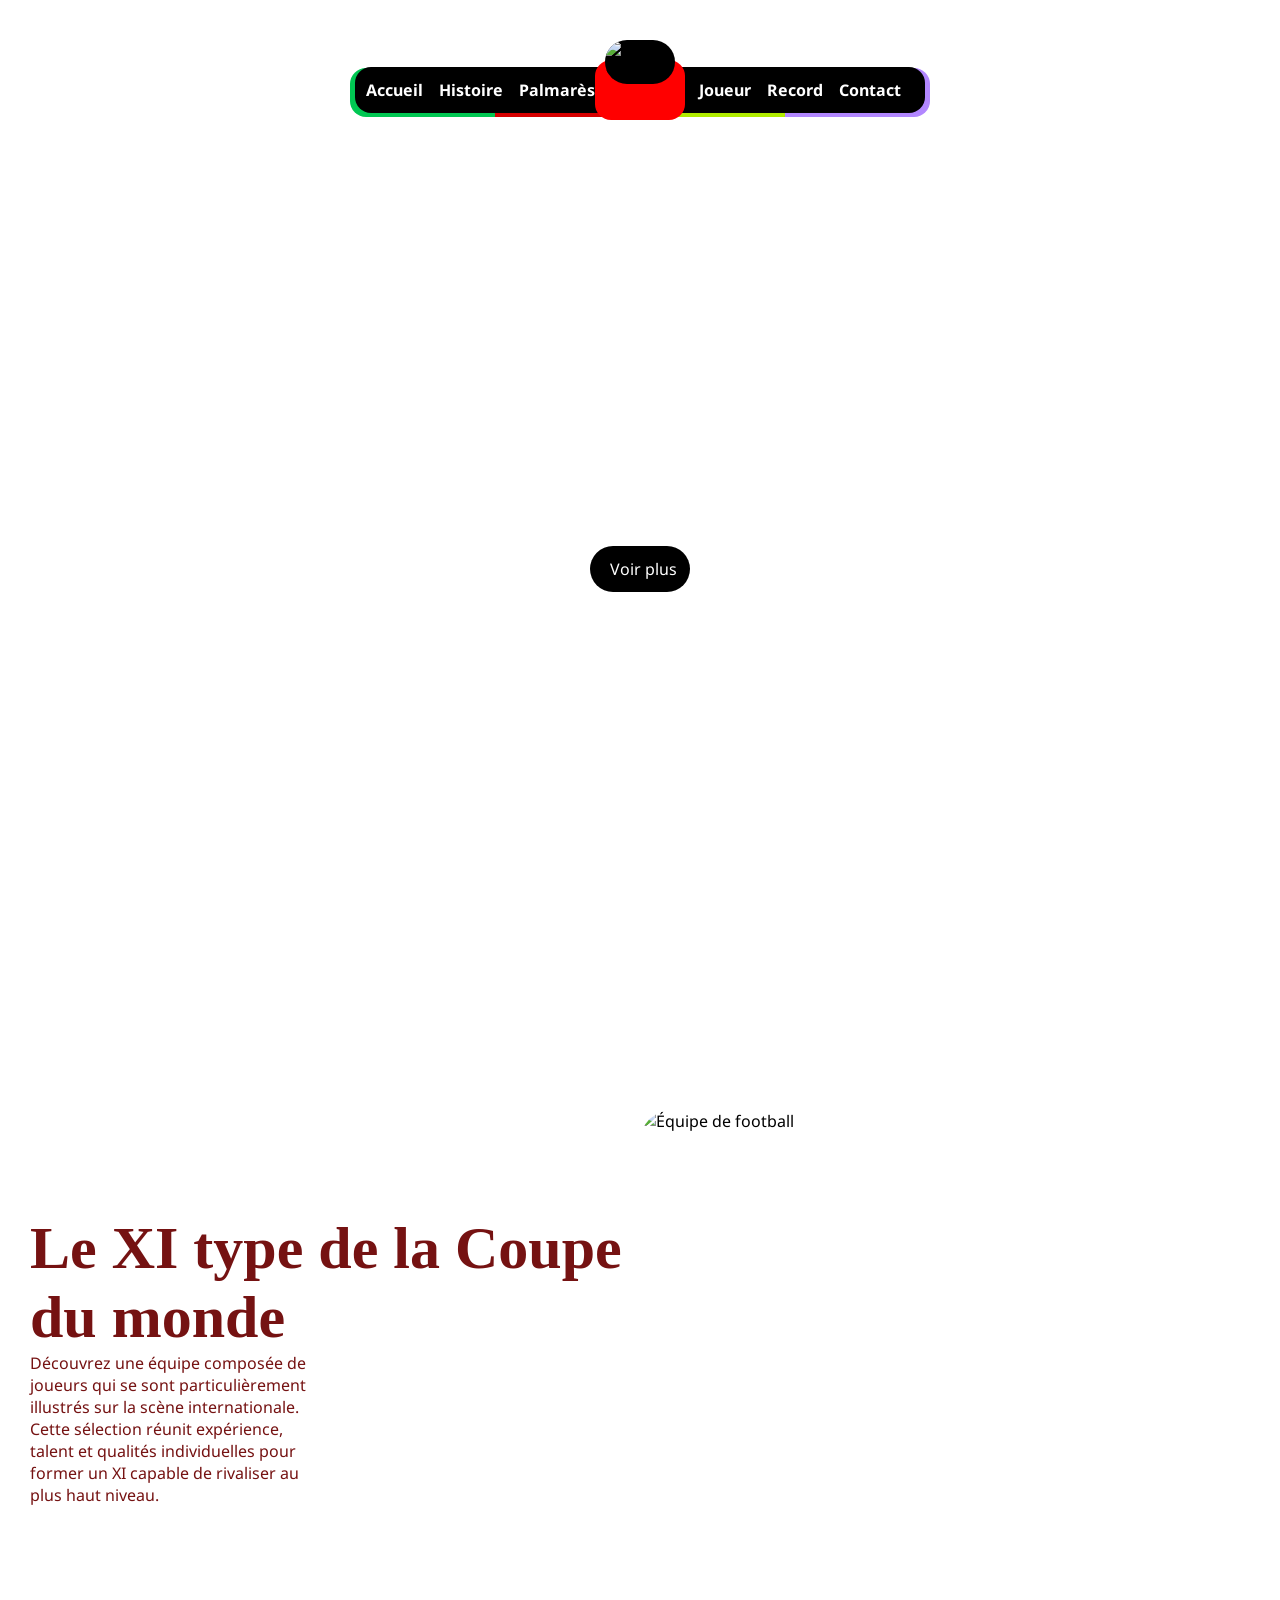
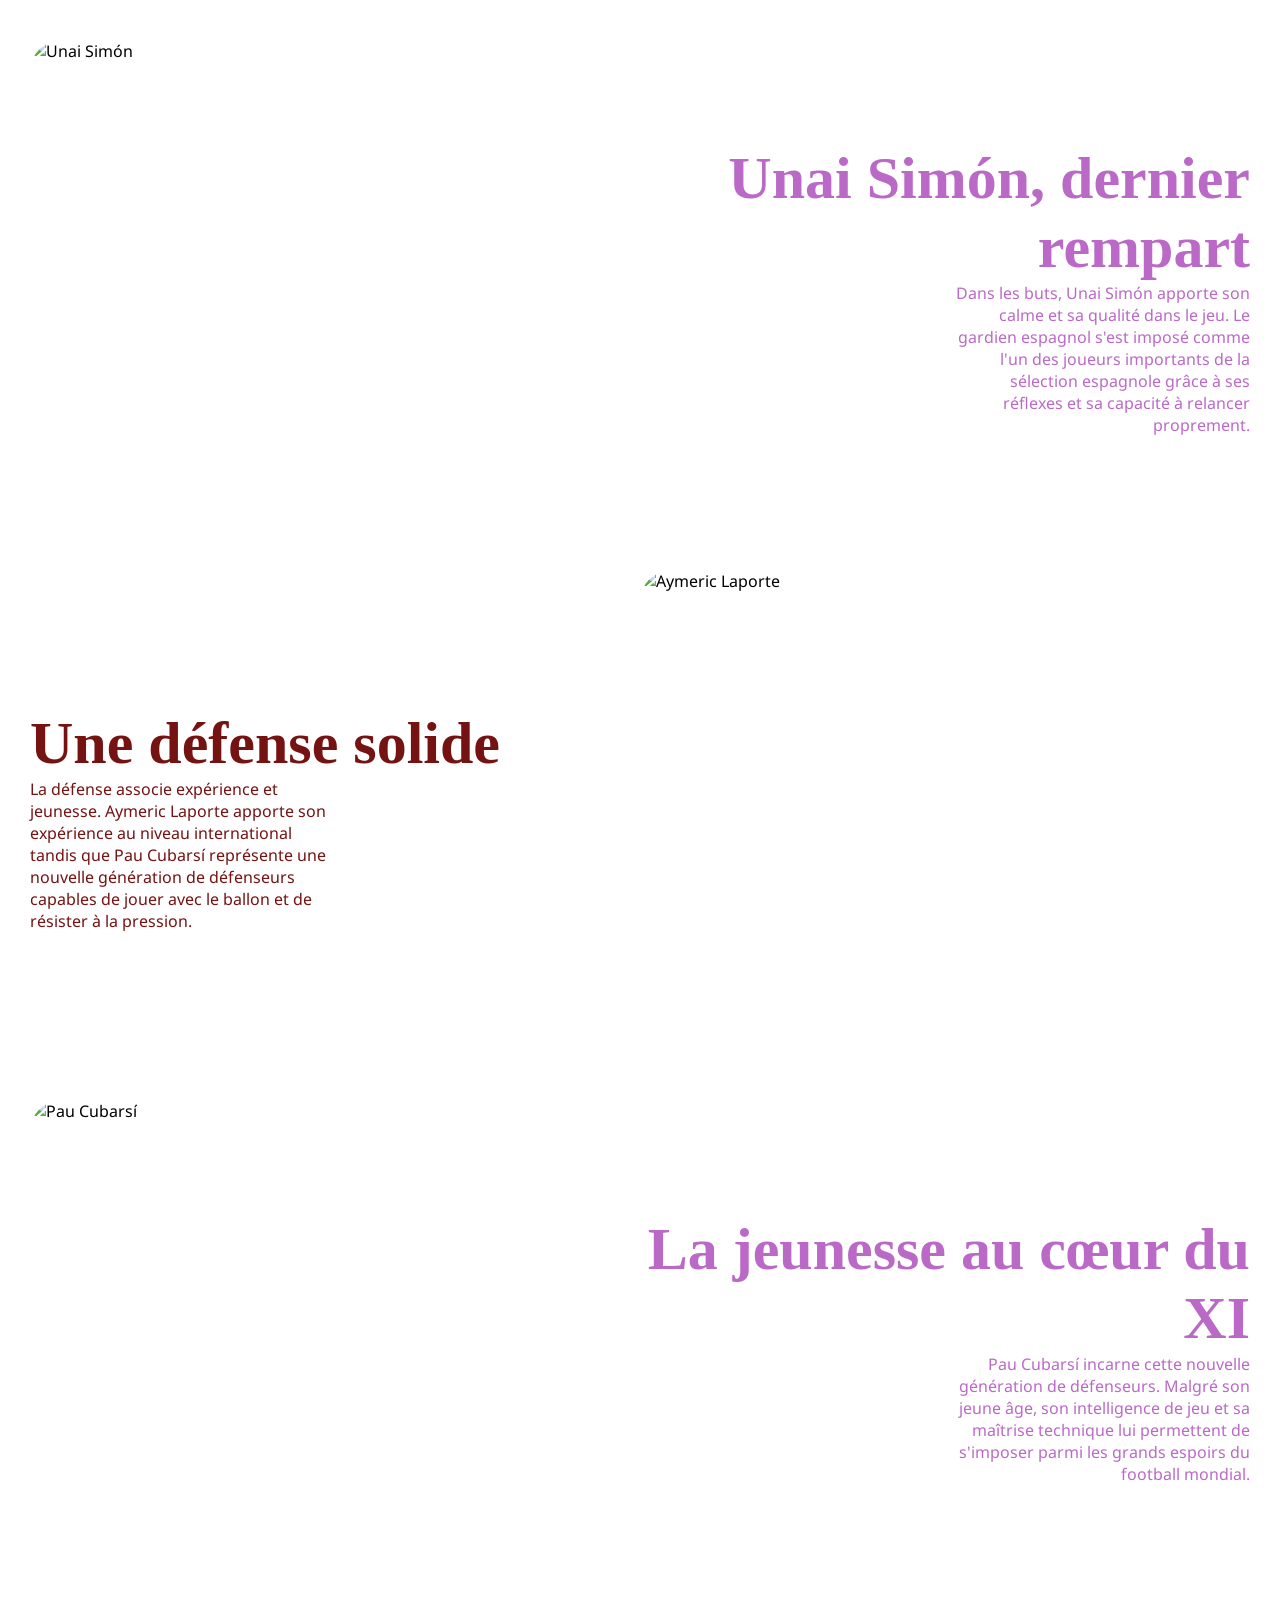
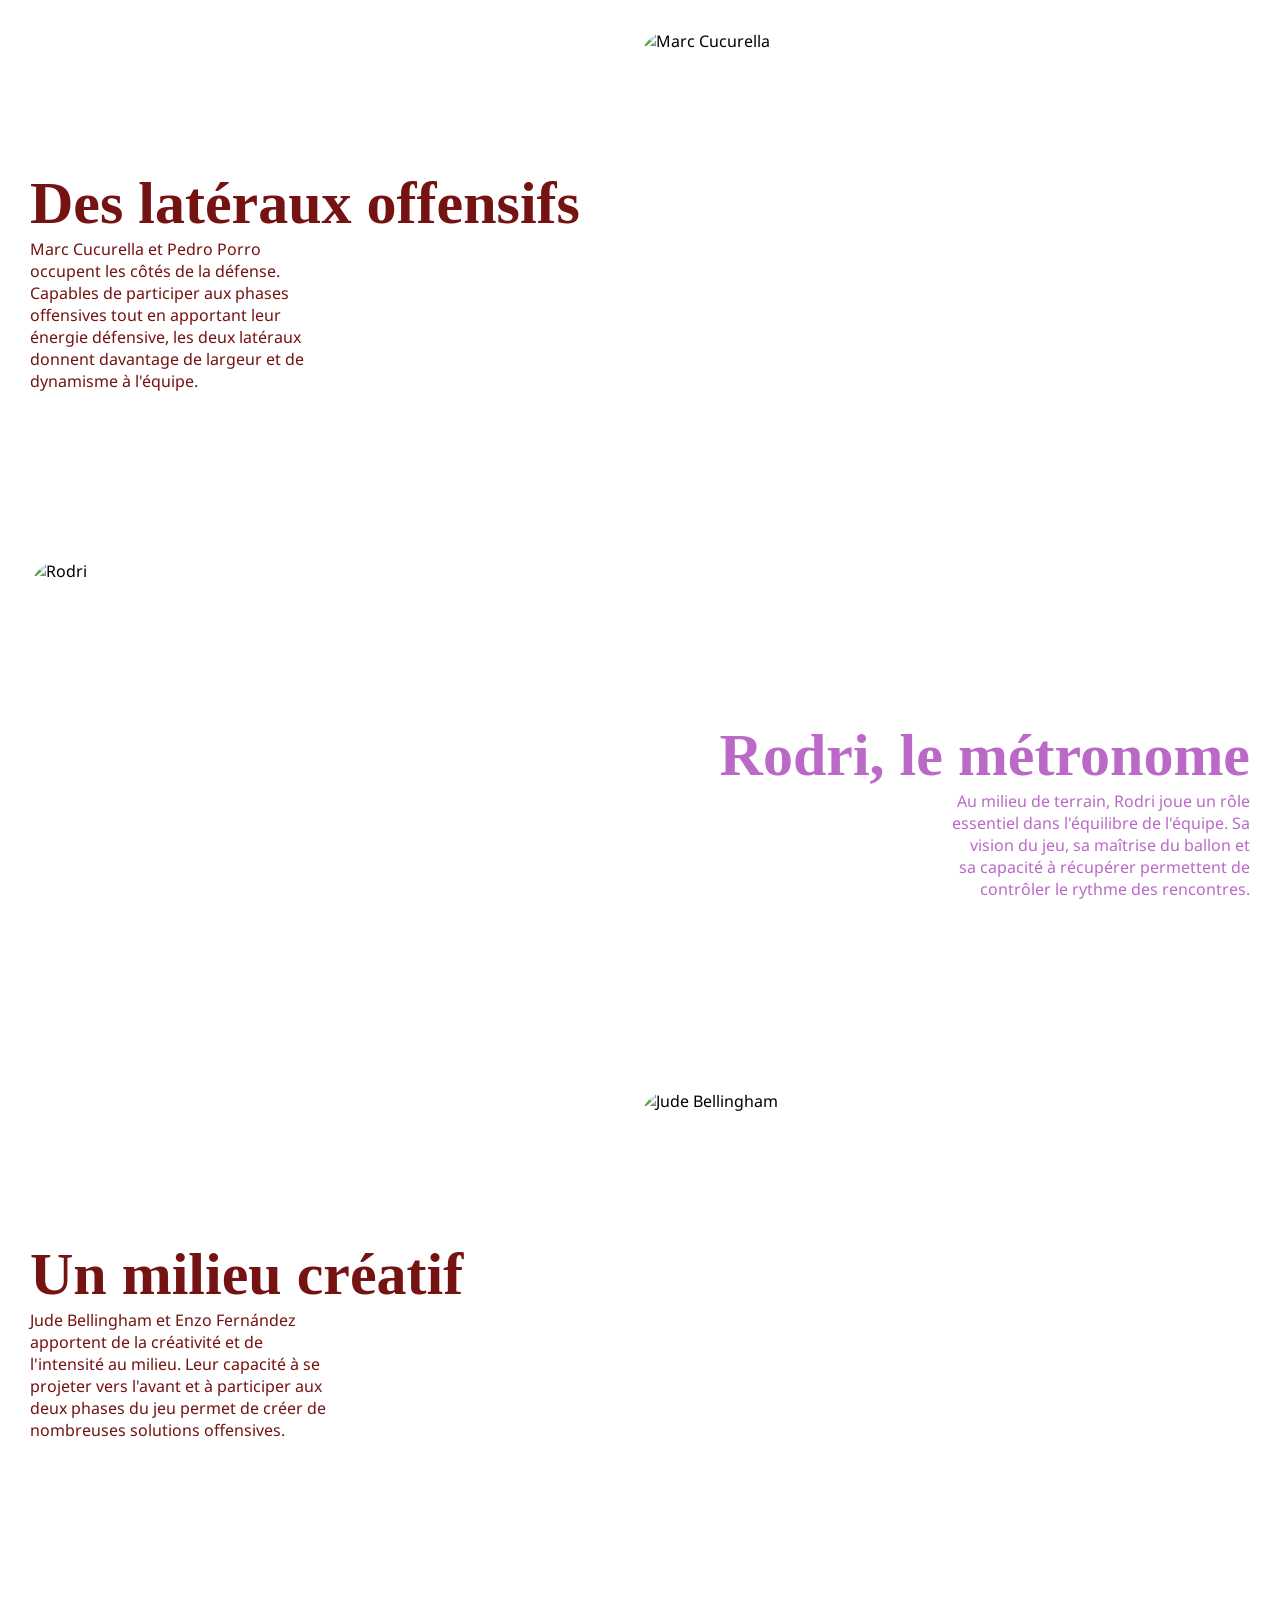
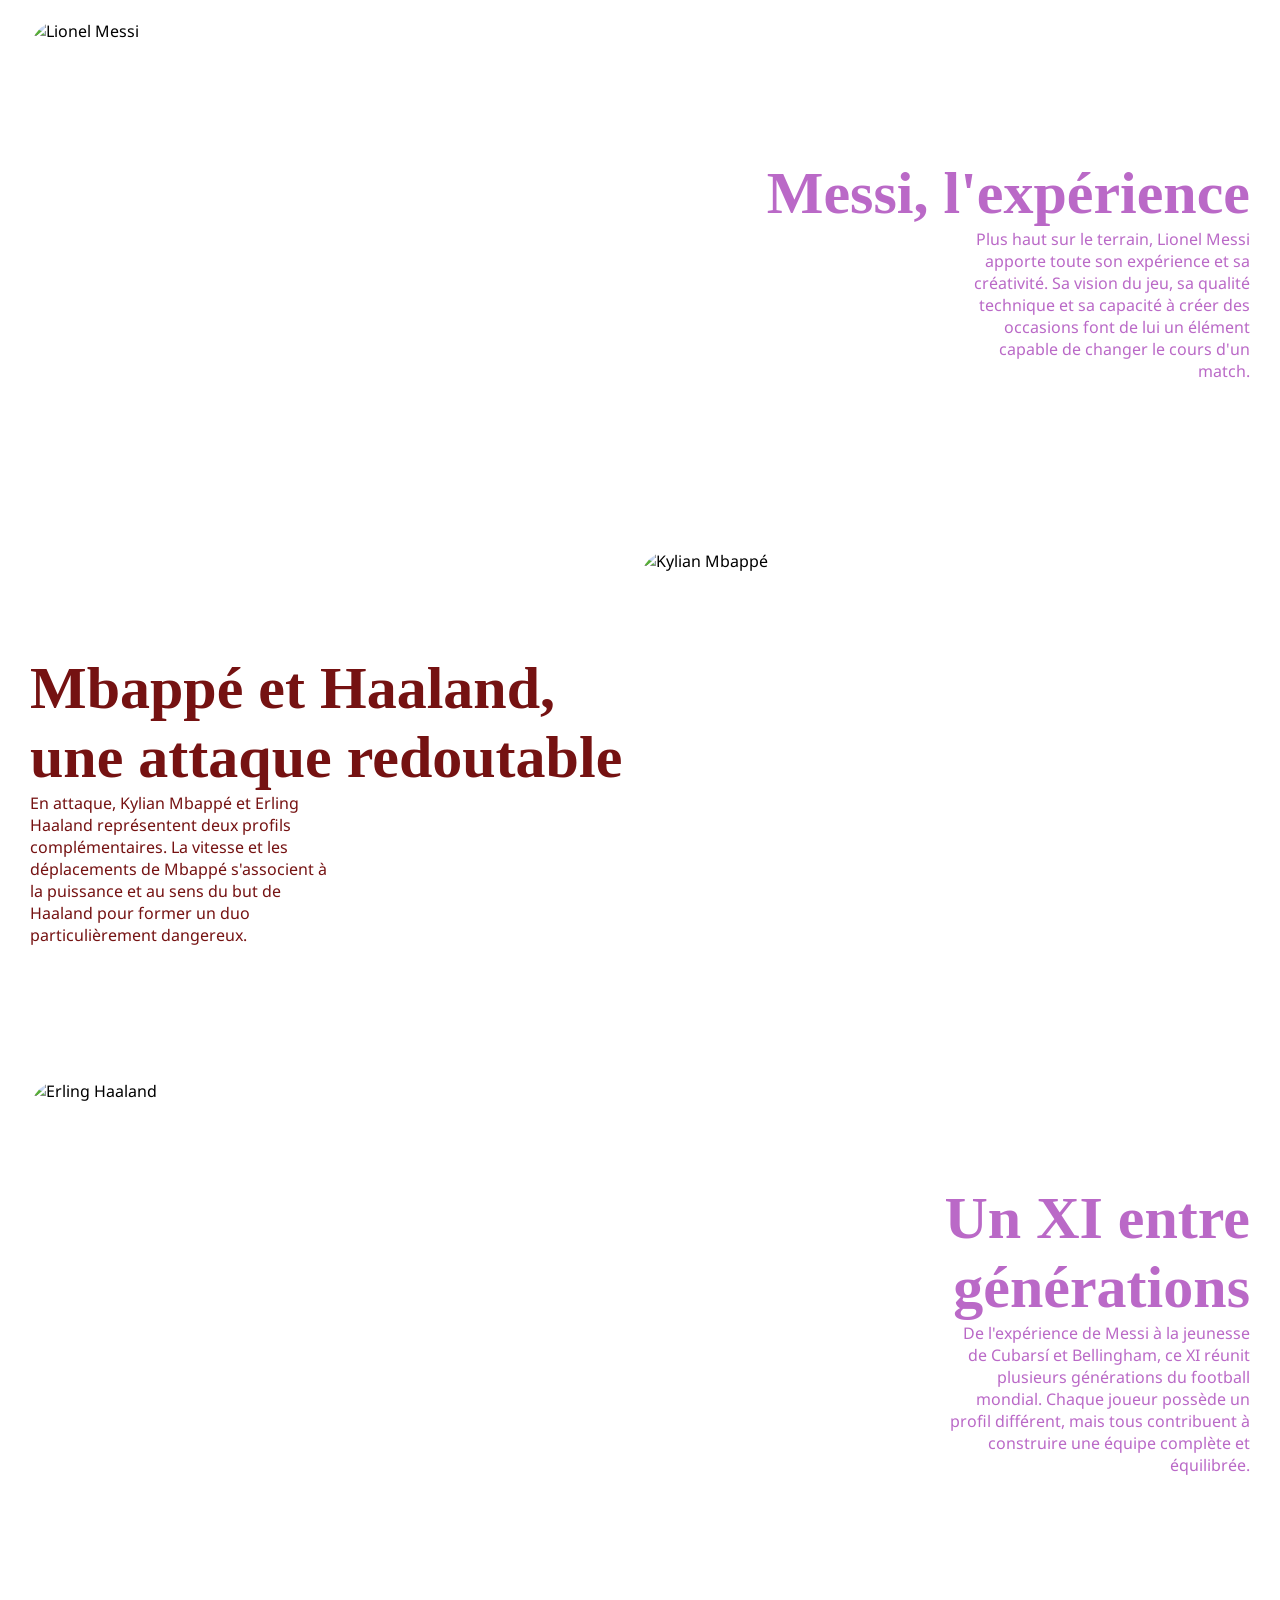
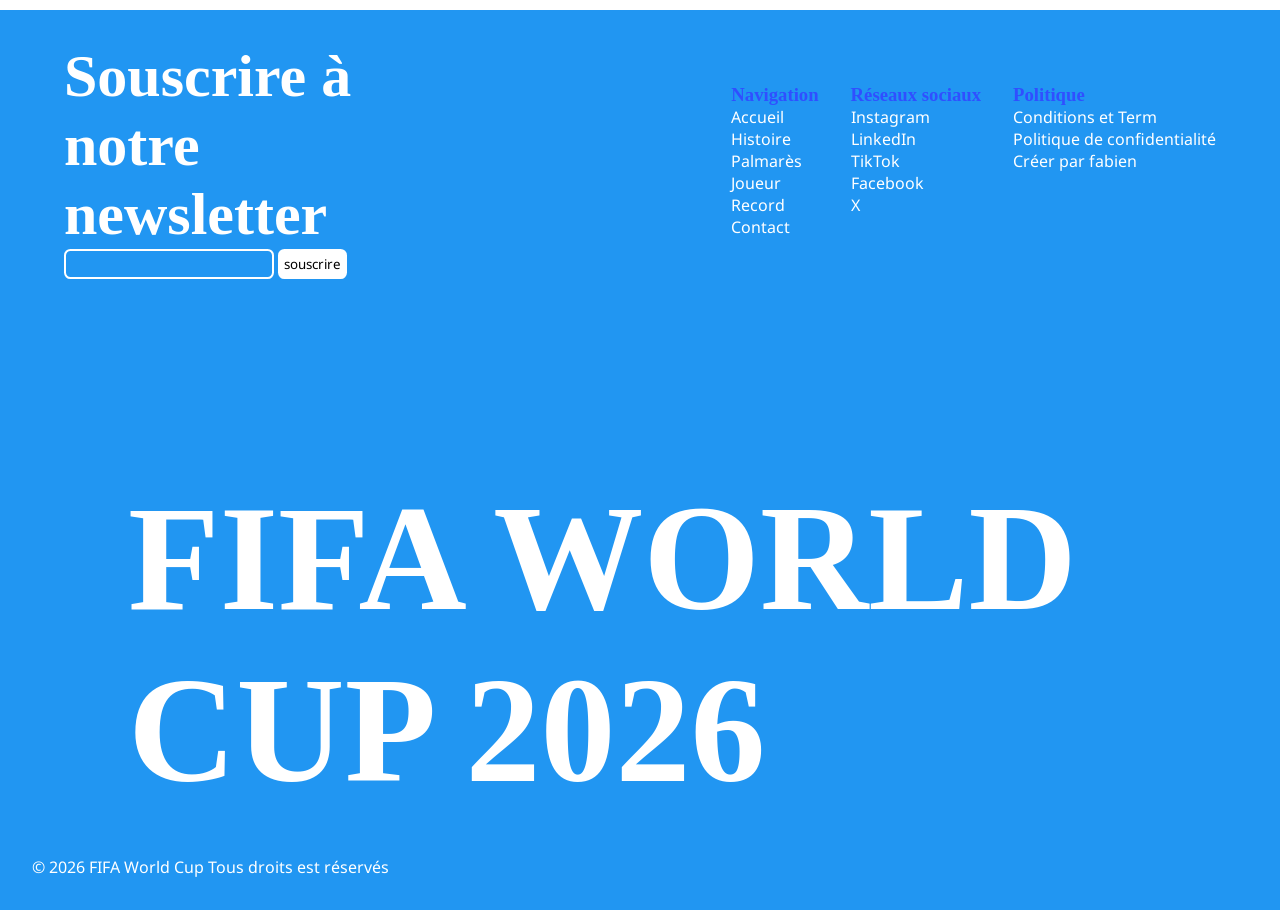
==== joueur.html @ d2288d57 "Add files via upload" ====
<!doctype html>
<html lang="en">
  <head>
    <meta charset="UTF-8" />
    <meta name="viewport" content="width=device-width, initial-scale=1.0" />
    <title>FIFA - Joueur</title>
    <link rel="stylesheet" href="style.css" />
    <link
      rel="preload"
      href="/Fifa_web/public/font/FWC26.otf"
      as="font"
      type="font/otf"
    />
    <link rel="icon" href="/Fifa_web/public/img/FIFA-World-Cup-Logo-2026.png">
  </head>
  <body>
    <header>
      <div class="nav">
        <div class="border_line">
          <div class="line_h green"></div>
          <div class="line_h red"></div>
          <div class="line_h lightgreen"></div>
          <div class="line_h blue"></div>
        </div>
        <ul class="nav_link gauche">
          <li><a href="/Fifa_web/index.html">Accueil</a></li>
          <li><a href="/Fifa_web/index.html#histoire">Histoire</a></li>
          <li><a href="/Fifa_web/index.html#palmares">Palmarès</a></li>
        </ul>
        <div class="logo">
          <img src="/Fifa_web/public/img/logo_fifa_png.png" alt="logo fifa" />
        </div>
        <ul class="nav_link droite">
          <li><a href="#joueur">Joueur</a></li>
          <li><a href="/Fifa_web/index.html#record">Record</a></li>
          <li><a href="/Fifa_web/index.html#contact">Contact</a></li>
        </ul>
      </div>
    </header>
    <main>
            <section class="hero_banner">
        <div class="hero">
          <div class="image">
            <img src="/Fifa_web/public/img/hero.avif" alt="" />
          </div>

          <a href="#joueur">Voir plus</a>
        </div>
      </section>
  
<section class="Description_section_joueur" id="joueur">
  <div class="premiere_histoire">
    <div class="description_hist">
      <h2>Le XI type de la Coupe du monde</h2>
      <p>
        Découvrez une équipe composée de joueurs qui se sont particulièrement
        illustrés sur la scène internationale. Cette sélection réunit
        expérience, talent et qualités individuelles pour former un XI
        capable de rivaliser au plus haut niveau.
      </p>
    </div>
    <div class="img_link_hist">
      <img src="/Fifa_web/public/img/hero.avif" alt="Équipe de football" />
    </div>
  </div>

  <div class="deuxieme_histoire">
    <div class="img_link_hist">
      <img src="/Fifa_web/public/img/simon.jpg" alt="Unai Simón" />
    </div>
    <div class="description_hist">
      <h2>Unai Simón, dernier rempart</h2>
      <p>
        Dans les buts, Unai Simón apporte son calme et sa qualité dans le jeu.
        Le gardien espagnol s'est imposé comme l'un des joueurs importants de
        la sélection espagnole grâce à ses réflexes et sa capacité à relancer
        proprement.
      </p>
    </div>
  </div>

  <div class="premiere_histoire">
    <div class="description_hist">
      <h2>Une défense solide</h2>
      <p>
        La défense associe expérience et jeunesse. Aymeric Laporte apporte son
        expérience au niveau international tandis que Pau Cubarsí représente
        une nouvelle génération de défenseurs capables de jouer avec le ballon
        et de résister à la pression.
      </p>
    </div>
    <div class="img_link_hist">
      <img src="/Fifa_web/public/img/laporte.jpg" alt="Aymeric Laporte" />
    </div>
  </div>

  <div class="deuxieme_histoire">
    <div class="img_link_hist">
      <img src="/Fifa_web/public/img/cubarsi.jpg" alt="Pau Cubarsí" />
    </div>
    <div class="description_hist">
      <h2>La jeunesse au cœur du XI</h2>
      <p>
        Pau Cubarsí incarne cette nouvelle génération de défenseurs. Malgré
        son jeune âge, son intelligence de jeu et sa maîtrise technique lui
        permettent de s'imposer parmi les grands espoirs du football mondial.
      </p>
    </div>
  </div>

  <div class="premiere_histoire">
    <div class="description_hist">
      <h2>Des latéraux offensifs</h2>
      <p>
        Marc Cucurella et Pedro Porro occupent les côtés de la défense.
        Capables de participer aux phases offensives tout en apportant leur
        énergie défensive, les deux latéraux donnent davantage de largeur et
        de dynamisme à l'équipe.
      </p>
    </div>
    <div class="img_link_hist">
      <img src="/Fifa_web/public/img/cucurella.jpg" alt="Marc Cucurella" />
    </div>
  </div>

  <div class="deuxieme_histoire">
    <div class="img_link_hist">
      <img src="/Fifa_web/public/img/rodri.jpg" alt="Rodri" />
    </div>
    <div class="description_hist">
      <h2>Rodri, le métronome</h2>
      <p>
        Au milieu de terrain, Rodri joue un rôle essentiel dans l'équilibre
        de l'équipe. Sa vision du jeu, sa maîtrise du ballon et sa capacité
        à récupérer permettent de contrôler le rythme des rencontres.
      </p>
    </div>
  </div>

  <div class="premiere_histoire">
    <div class="description_hist">
      <h2>Un milieu créatif</h2>
      <p>
        Jude Bellingham et Enzo Fernández apportent de la créativité et de
        l'intensité au milieu. Leur capacité à se projeter vers l'avant et à
        participer aux deux phases du jeu permet de créer de nombreuses
        solutions offensives.
      </p>
    </div>
    <div class="img_link_hist">
      <img src="/Fifa_web/public/img/bellingham.jpg" alt="Jude Bellingham" />
    </div>
  </div>

  <div class="deuxieme_histoire">
    <div class="img_link_hist">
      <img src="/Fifa_web/public/img/messi.jpg" alt="Lionel Messi" />
    </div>
    <div class="description_hist">
      <h2>Messi, l'expérience</h2>
      <p>
        Plus haut sur le terrain, Lionel Messi apporte toute son expérience
        et sa créativité. Sa vision du jeu, sa qualité technique et sa
        capacité à créer des occasions font de lui un élément capable de
        changer le cours d'un match.
      </p>
    </div>
  </div>

  <div class="premiere_histoire">
    <div class="description_hist">
      <h2>Mbappé et Haaland, une attaque redoutable</h2>
      <p>
        En attaque, Kylian Mbappé et Erling Haaland représentent deux profils
        complémentaires. La vitesse et les déplacements de Mbappé s'associent
        à la puissance et au sens du but de Haaland pour former un duo
        particulièrement dangereux.
      </p>
    </div>
    <div class="img_link_hist">
      <img src="/Fifa_web/public/img/mbappe.jpg" alt="Kylian Mbappé" />
    </div>
  </div>

  <div class="deuxieme_histoire">
    <div class="img_link_hist">
      <img src="/Fifa_web/public/img/haaland.jpg" alt="Erling Haaland" />
    </div>
    <div class="description_hist">
      <h2>Un XI entre générations</h2>
      <p>
        De l'expérience de Messi à la jeunesse de Cubarsí et Bellingham, ce XI
        réunit plusieurs générations du football mondial. Chaque joueur
        possède un profil différent, mais tous contribuent à construire une
        équipe complète et équilibrée.
      </p>
    </div>
  </div>
</section>


    </main>
    <footer>
      <div class="nav_footer_link">
        <div class="newsletter">
          <h2>Souscrire à notre newsletter</h2>
          <div class="input_btn">
            <input type="text" />
            <button>souscrire</button>
          </div>
        </div>
        <div class="nav_link_column">
          <div class="navigation">
            <h3>Navigation</h3>
            <ul>
              <li><a href="#accueil">Accueil</a></li>
              <li><a href="#histoire">Histoire</a></li>
              <li><a href="#palmares">Palmarès</a></li>
              <li><a href="#joueur">Joueur</a></li>
              <li><a href="#record">Record</a></li>
              <li><a href="#faq">Contact</a></li>
            </ul>
          </div>
          <div class="social_media">
            <h3>Réseaux sociaux</h3>
            <ul>
              <li><a href="https://www.instagram.com/fifaworldcup/?hl=fr">Instagram</a></li>
              <li><a href="https://www.linkedin.com/company/fifa-world-cup-2026-united-north-america-canada-usa-mexico/">LinkedIn</a></li>
              <li><a href="https://www.tiktok.com/@fifaworldcup?lang=fr">TikTok</a></li>
              <li><a href="https://www.facebook.com/fifaworldcup/?locale=fr_FR">Facebook</a></li>
              <li><a href="https://x.com/FIFAWorldCup">X</a></li>
            </ul>
          </div>
          <div class="policy">
            <h3>Politique</h3>
            <ul>
              <li><a href="">Conditions et Term</a></li>
              <li><a href="">Politique de confidentialité</a></li>
              <li>Créer par fabien</li>
            </ul>
          </div>
        </div>
      </div>
      <div class="logo_footer">
        <h2>FIFA WORLD CUP 2026</h2>
      </div>
      <p class="copywrite">
        &copy; 2026 FIFA World Cup Tous droits est réservés
      </p>
    </footer>
  </body>
---- style.css ----
/*Importation des polices d'écritures*/
@import url("https://fonts.googleapis.com/css2?family=Noto+Sans:ital,wght@0,100..900;1,100..900&display=swap");
@font-face {
  font-family: "FWC26";
  src: url("/Fifa_web/public/font/FWC26.otf") format("opentype");
  font-weight: 700;
  font-style: normal;
  font-display: swap;
}
/*Initialisation des variables de couleurs*/
* {
  font-family: "Noto Sans";
  box-sizing: border-box;
  padding: 0;
  margin: 0;
  --brown-color: #751212;
  --red-color: #d60000;
  --orange-color: #ff3d00;
  --beige-color: #ff9e7f;
  --darkblue-color: #6100eb;
  --lightblue-color: #b287ff;
  --pink-color: #ba69c7;
  --pink-color-trans: #ba69c79f;
  --darkpurple-color: #1a247d;
  --lightpurple-color: #304fff;
  --azure_blue-color: #2196f2;
  --darkgreen-color: #004d40;
  --green-color: #00c752;
  --lightgreen-color: #b0eb00;
  --yellow-color: #edff42;
  --yellow-color-trans: #ecff4289;
  scroll-behavior: smooth;
}
/*Initialisation des éléments généraux*/
body {
  overflow-x: hidden;
}
img {
  object-fit: cover;
  width: 100%;
  height: 100%;
}
h2,
h3 {
  font-family: "FWC26";
}
section {
  height: 100vh;
  width: 100%;
}
ul {
  list-style: none;
}
ul li a {
  text-decoration: none;
  color: white;
}
ul li a:hover {
  color: var(--yellow-color);
}
/*En-tête de la page*/

header {
  display: flex;
  align-items: center;
  justify-content: center;
  background-color: white;
  height: 20vh;
}
.nav {
  display: flex;
  padding: 0.5rem 1rem;
  background-color: transparent;
  justify-content: center;
  align-items: center;
  position: absolute;
}
.logo {
  width: 70px;
  height: 100px;
  position: relative;
  z-index: 3;
}
.logo::before {
  content: "";
  width: 90px;
  height: 60px;
  background-color: red;
  position: absolute;
  display: flex;
  top: 20%;
  left: -14%;
  border-radius: 1rem;
}
.logo img {
  background-color: black;
  border-radius: 1.5rem;
  position: relative;
}

.nav_link {
  display: flex;
  align-items: center;
  justify-content: center;
  gap: 1rem;
  background-color: black;
  padding: 0.75rem;
  width: 250px;
  z-index: 2;
}
.border_line {
  display: flex;
  align-items: center;
  justify-content: center;

  width: 580px;
  height: 49px;
  top: 31%;
  border-radius: 1rem;
  position: absolute;
  overflow: hidden;
}
.line_h {
  height: 70px;
}
.green {
  background-color: var(--green-color);
  width: 100%;
}
.red {
  background-color: var(--red-color);
  width: 100%;
}
.lightgreen {
  background-color: var(--lightgreen-color);
  width: 100%;
}
.blue {
  background-color: var(--lightblue-color);
  width: 100%;
}
.nav_link li {
  list-style: none;
}
.nav_link li a {
  text-decoration: none;
  color: white;
  font-weight: bold;
}
.gauche {
  border-top-left-radius: 1rem;
  border-bottom-left-radius: 1rem;
}
.droite {
  border-top-right-radius: 1rem;
  border-bottom-right-radius: 1rem;
}

.nav .nav_link.gauche {
  animation: animation_bar_left 1s;
}
.nav .nav_link.droite {
  animation: animation_bar_right 1s;
}
.nav .border_line {
  animation: animation_bar_middle 1s;
}
.nav .nav_link.droite {
  animation: animation_bar_right 1s;
}
.logo {
  animation: animation_logo_size 1s;
}
/*Création de la section hero*/

.hero_banner {
  background-color: white;
}
.image {
  display: flex;
  align-items: center;
  justify-content: center;
  width: 100%;
}
.image img {
  mask-image: url(/Fifa_web/public/We_Are_26.svg);
  height: 350px;
  width: 82%;
  mask-position: left;
}
.hero {
  display: flex;
  align-items: center;
  flex-direction: column;
  gap: 1rem;
}
.hero a {
  padding: 0.75rem 1.25rem;
  background-color: black;
  border: none;
  text-decoration: none;
  white-space: nowrap;
  text-align: center;
  color: white;
  border-radius: 30px;
  width: 100px;
  box-shadow: 0px 0px 0px var(--green-color);
  transition: cubic-bezier(0.175, 0.885, 0.32, 1.275) 0.5s;
}
.hero a:hover {
  box-shadow: 2px 4px 0px var(--green-color);
}
.hero a {
  animation: animation_btn 1s;
}
/*Création d'une section de sépération via une image d'arrière plan*/

.banderole {
  background: url(/Fifa_web/public/img/histoire.jpg) center center / cover fixed;
  height: 50vh;
}

/*Création d'une section histoire*/

.histoire {
  height: 100%;
  display: flex;
  align-items: center;
  justify-content: center;
  flex-direction: column;
}
.histoire .présentation {
  display: flex;
  align-items: center;
  justify-content: center;
  height: 100vh;
  width: 100%;
  flex-direction: column;
}
.histoire .présentation h1 {
  color: var(--darkblue-color);
  font-family: "FWC26";
  font-size: 80px;
  text-align: center;
}
.histoire .présentation p {
  color: var(--darkblue-color);
  width: 800px;
  text-align: center;
}
.histoire .présentation h1,
.histoire .présentation p {
  animation: animation_scale both;
  animation-timeline: view(70% 15%);
}
.histoire span {
  margin-top: 1rem;
}
.images {
  display: flex;
  align-items: center;
  justify-content: center;
  width: 90%;
  gap: 1rem;
  margin: 5rem 0px;
}
.img {
  width: 100%;
  height: 400px;
  display: flex;
  align-items: center;
  justify-content: center;
  border-top-right-radius: 3rem;
  border-bottom-left-radius: 3rem;
  overflow: hidden;
}
.img.mex {
  background-color: var(--green-color);
  animation: animation_mex both;
  animation-timeline: view(70% 15%);
}
.img.usa {
    background-color: var(--azure_blue-color);
    animation: animation_usa both;
    animation-timeline: view(70% 15%);
}
.img.can {
    background-color: var(--red-color);
  animation: animation_can both;
  animation-timeline: view(70% 15%);
}
.premiere_histoire {
  display: flex;
  align-items: center;
  justify-content: center;
  margin: 30px;
}
.deuxieme_histoire {
  display: flex;
  align-items: center;
  justify-content: center;
  margin: 30px;
}
.description_hist {
  width: 50%;

  display: flex;
  align-items: start;
  justify-content: center;
  flex-direction: column;
}
.premiere_histoire .description_hist {
  color: var(--brown-color);
}
.deuxieme_histoire .description_hist {
  color: var(--pink-color);
  text-align: end;
}
.deuxieme_histoire .description_hist {
  align-items: end;
}
.description_hist h2 {
  font-size: 60px;
}
.description_hist p {
  width: 300px;
}
.img_link_hist {
  width: 50%;
  height: 500px;
  border-radius: 2rem;
  overflow: hidden;
}
.img_link_hist img {
object-position: top;
}
.premiere_histoire .img_link_hist {
  animation: autoShowanimation_right both;
  animation-timeline: view(90% auto);
}
.premiere_histoire .description_hist {
  animation: autoShowanimation_left both;
  animation-timeline: view(90% auto);
}
.deuxieme_histoire .img_link_hist {
  animation: autoShowanimation_left both;
  animation-timeline: view(70% 5%);
}
.deuxieme_histoire .description_hist {
  animation: autoShowanimation_right both;
  animation-timeline: view(70% 5%);
}
/*Création d'une section palmarès*/

.line {
  width: 10px;
  height: 100%;
  margin-left: 10px;
  border-radius: 2rem;
  display: flex;
  flex-direction: column;
  justify-content: space-between;
  overflow: hidden;
  position: absolute;
}
.line_palma_h {
  width: 10px;
  height: 100%;
}
.palmares {
  display: flex;
  align-items: start;
  justify-content: center;
  background-color: black;
  height: 300vh;
  position: relative;
  gap: 18rem;
}
.bloc_verticale{
    display: flex;
    align-items: start;
    justify-content: center;
    flex-direction: column;
    gap: 8rem;

}
.bloc_stat {
  display: flex;
  align-items: center;
  justify-content: center;

}
.bloc_stat .desc_bloc{
     animation: autoShowanimation_left both;
  animation-timeline: view(90% auto);
}
.bloc_stat .image_bloc{
     animation: autoShowanimation_right both;
  animation-timeline: view(90% auto);
}
.bloc {
  display: flex;
  align-items: center;
  justify-content: center;
  flex-direction: column;
  width: 50%;
  height: 100%;
  
}
.image_bloc{
    border-radius: 2rem;
  width: 60%;
  height: 100%;
  overflow: hidden;
 
  
}
.desc_bloc {
  border-radius: 2rem;
  width: 60%;
  height: 100%;
  padding: 1rem;
  
}
.bloc_verticale .bloc_stat:nth-child(1) .bloc .desc_bloc{
    background-color: var(--azure_blue-color);
}
.bloc_verticale .bloc_stat:nth-child(2) .bloc  .desc_bloc{
    background-color: var(--beige-color);
}
.bloc_verticale .bloc_stat:nth-child(3) .bloc  .desc_bloc{
    background-color: var(--brown-color);
}
.bloc_verticale .bloc_stat:nth-child(4) .bloc  .desc_bloc{
    background-color: var(--darkblue-color);
}
.bloc_verticale .bloc_stat:nth-child(5) .bloc  .desc_bloc{
    background-color: var(--darkgreen-color);
}
/*Création d'un section joueur*/

.joueur {
  height: 110vh;
  padding: 1em;
  display: flex;
  align-items: center;
  justify-content: center;
  flex-direction: column;
  gap: 1rem;
  background: url(/Fifa_web/public/img/histoire.jpg) center center / cover;
}
.team_type {
  width: 100%;
  background-color: rgba(0, 0, 0, 0.687);
  border-radius: 1rem;
  height: 20%;
  display: flex;
  align-items: center;
  justify-content: center;
  font-size: xx-large;
  color: white;
  backdrop-filter: blur(10px);
}
.composition {
  display: flex;
  align-items: center;
  justify-content: center;
  gap: 1rem;
  width: 100%;
  height: 100%;
}
.list_stat {
  width: 30%;
  height: 100%;
  background-color: rgba(0, 0, 0, 0.457);
  border-radius: 1rem;
  padding: 0.75rem 1.25rem;
  backdrop-filter: blur(10px);
  display: flex;
  align-items: start;
  justify-content: start;
  flex-direction: column;
  gap: 0.5rem;
  color: white;
    animation: animation_mex both;
    animation-timeline: view(90% auto);
}
.stat {
  width: 100%;
  padding: 1rem;
  border-radius: 0.5rem;
}
.best_team {
  background-color: var(--beige-color);
}
.def_team {
  background-color: var(--pink-color);
}
.best_team,.def_team{
    
      animation: animation_mex both;
      animation-timeline: view(50% 15%);

  
}
.compo {
  width: 70%;
  height: 100%;
  background-color: rgba(0, 0, 0, 0.457);
  border-radius: 1rem;
  padding: 0.5rem;
  backdrop-filter: blur(10px);
  animation: animation_can both;
  animation-timeline: view(90% auto);
}
.attaquant {
  display: flex;
  align-items: center;
  justify-content: space-evenly;
}
.milieux {
  display: flex;
  align-items: center;
  justify-content: space-around;
}
.latéraux {
  display: flex;
  align-items: center;
  justify-content: space-between;
  margin: 0px 5rem;
}
.def {
  display: flex;
  align-items: center;
  justify-content: center;
  gap: 12rem;
}

.joueur_xi {
  display: flex;
  align-items: center;
  justify-content: center;
  flex-direction: column;
  color: white;
}
.joueur_xi .xi_img {
  width: 50px;
  height: 50px;
  border-radius: 100%;
  overflow: hidden;
}
.joueur_xi .xi_img img {
  object-position: top;
}
/*Création d'une section record*/

.record {
  padding: 2rem;
  width: 100%;
  height: 110vh;
}
.record h2 {
  font-size: 80px;
  grid-column: span 2 / span 2;
  grid-column-start: 1;
  grid-row-start: 1;
  display: flex;
  align-items: start;
  justify-content: start;
  height: 100%;
  width: 200px;
}
.grid {
  display: grid;
  grid-template-columns: repeat(4, 1fr);
  grid-template-rows: repeat(4, 1fr);
  gap: 16px;
  width: 100%;
}
.case {
  width: 250px;
  height: 250px;

  grid-row: span 2 / span 2;
  perspective: 1000px;
}
.card {
  border-radius: 2rem;
  background-color: red;
  position: relative;
  width: 100%;
  height: 100%;
  transition: transform 0.8s;
  transform-style: preserve-3d;
}
.case:hover .card {
  transform: rotateY(180deg);
}
.recto,
.verso {
  position: absolute;
  width: 100%;
  height: 100%;
  backface-visibility: hidden;
  display: flex;
  align-items: center;
  justify-content: center;
}
.recto img {
  border-radius: 2rem;
  object-position: top;
}
.verso {
  transform: rotateY(180deg);
  padding: 1rem;
}
.c1 .card .verso,
.c5 .card .verso,
.c6 .card .verso {
  background: url(/Fifa_web/public/img/france.jpg) center center / cover;
}
.card .verso {
  border-radius: 2rem;
  color: white;
  position: relative;
  overflow: hidden;
  text-align: center;
}
.gras {
  font-weight: 900;
}
.card .verso::before {
  content: "";
  display: flex;
  position: absolute;
  height: 250px;
  width: 250px;
  background-image: linear-gradient(transparent, black);
}
.card .verso p {
  z-index: 2;
}
.c1 {
  grid-column-start: 2;
  grid-row-start: 1;
}
.c2 {
  grid-column-start: 3;
}
.c2 .card .verso,
.c7 .card .verso {
  background: url("/Fifa_web/public/img/argentine.webp") center center / cover;
}
.c3 .card .verso {
  background: url("/Fifa_web/public/img/portugal.webp") center center / cover;
}
.c4 .card .verso {
  background: url("/Fifa_web/public/img/espagne.jpg") center center / cover;
}
.c3 {
  grid-column-start: 4;
}
.c4 {
  grid-row-start: 3;
}
.c5 {
  grid-row-start: 3;
}

/*Création d'une section contact*/

.contact {
  padding: 2rem;
  background: url("/Fifa_web/public/img/contact_bg.avif") center center / cover;
}
.contact h2 {
  font-size: 100px;
  color: white;
}
.formulaire form {
  display: flex;
  align-items: start;
  justify-content: center;
  flex-direction: column;
  gap: 2rem;
}
.formulaire input,
.formulaire textarea {
  padding: 0.25rem;
  background: transparent;
  border: 2px solid white;
  border-radius: 0.4rem;
  width: 30%;
  color: white;
  backdrop-filter: blur(10px);
  outline: none;
}
#nom,
#email,
#tel,
#msg{
      animation: animation_mex both;
      animation-timeline: view(70% 15%);

  }
.formulaire input {
  height: 40px;
}
.formulaire input::placeholder {
  color: white;
}
.formulaire textarea {
  height: 100px;
}

/*Pied de page*/

footer {
  padding: 2rem 0px 0px;
  display: flex;
  align-items: center;
  justify-content: center;
  flex-direction: column;
  color: white;
  background-color: var(--azure_blue-color);
}
.nav_footer_link {
  display: flex;
  align-items: center;
  justify-content: center;
  width: 90%;
}
.nav_footer_link .newsletter {
  display: flex;
  align-items: start;
  justify-content: center;
  flex-direction: column;
  margin-right: auto;
}
.nav_footer_link input {
  padding: 0.25rem;
  background: transparent;
  border: 2px solid white;
  border-radius: 0.4rem;
  outline: none;
  color: white;
}
.nav_footer_link button {
  padding: 0.25rem;
  background: white;
  border: 2px solid white;
  border-radius: 0.4rem;
}
.nav_footer_link .newsletter h2 {
  font-size: 60px;
  width: 400px;
}
.nav_footer_link .nav_link_column {
  display: flex;
  align-items: start;
  justify-content: center;
  gap: 2rem;
}
.nav_link_column h3 {
  font-weight: 700;
  color: var(--lightpurple-color);
}

.logo_footer {
  display: flex;
  align-items: center;
  justify-content: center;
  width: 100%;
  margin-top: auto;
}
.logo_footer h2 {
  width: 80%;
  font-size: 150px;
  height: 160px;
   animation: animation_scale both;
  animation-timeline: view(70% 15%);
}
.copywrite {
  margin-right: auto;
  padding: 2rem;
  margin-top: auto;
}
footer {
  height: 100vh;
  display: flex;
  align-items: center;
  justify-content: center;
}

/*Initialisation des animations*/

@keyframes animation_logo_size {
  from {
    opacity: 0;
    transform: scale(0);
  }
  to {
    opacity: 1;
    transform: scale(100%);
  }
}
@keyframes animation_bar_middle {
  from {
    opacity: 0;
    width: 0px;
  }
  to {
    opacity: 1;
    width: 580px;
  }
}
@keyframes animation_bar_left {
  from {
    opacity: 0;
    width: 0px;
  }
  to {
    opacity: 1;
    width: 250px;
  }
}
@keyframes animation_bar_right {
  from {
    opacity: 0;
    width: 0px;
  }
  to {
    opacity: 1;
    width: 250px;
  }
}

@keyframes autoShowanimation_left {
  from {
    opacity: 0;
    transform: translateX(-500px);
  }
  to {
    opacity: 1;
    transform: translateX(0px);
  }
}
@keyframes autoShowanimation_right {
  from {
    opacity: 0;
    transform: translateX(500px);
  }
  to {
    opacity: 1;
    transform: translateX(0px);
  }
}
@keyframes animation_btn {
  from {
    opacity: 0;
    transform: scale(10%);
  }
  to {
    opacity: 1;
    transform: scale(100%);
  }
}
@keyframes animation_scale {
  from {
    transform: scale(0%);
  }
  to {
    transform: scale(100%);
  }
}
@keyframes animation_mex {
  from {
    transform: translateX(-100%);
  }
  to {
    transform: translateX(0%);
  }
}
@keyframes animation_usa {
  from {
    transform: scale(0%);
  }
  to {
    transform: scale(100%);
  }
}
@keyframes animation_can {
  from {
    transform: translateX(100%);
  }
  to {
    transform: translateX(0%);
  }
}

/*Initialisation du responsive*/

/* Taille téléphone*/
@media only screen and (max-width: 600px) {
  section {
    height: 100%;
  }
  .hero_banner {
    height: 100vh;
  }
  .border_line {
    width: 80px;
  }
  .nav_link {
    width: 120px;
    height: 120px;
    flex-direction: column;
  }
  .histoire .présentation p {
    width: 100%;
  }
  .histoire .présentation h1 {
    font-size: 40px;
    text-align: center;
  }
  .banderole {
    background-size: contain;
  }
  .img_link_hist {
    height: 250px;
  }
  .description_hist h2 {
    font-size: 30px;
  }
  .description_hist p {
    width: 100%;
  }
  .palmares{
    height: 100%;
  }
  .bloc_stat{
    flex-direction: column;
  }
  .bloc{
    width: 100%;
  }
  .grid {
    display: flex;
    align-items: center;
    justify-content: center;
    flex-direction: column;
    height: 100%;
  }
  .joueur {
    height: 100%;
  }
  .def {
    gap: 10rem;
  }
  .composition {
    flex-direction: column;
  }
  .list_stat {
    width: 100%;
  }
  .compo {
    width: 100%;
  }
  .record {
    height: 100%;
  }
  .contact h2 {
    font-size: 50px;
  }
  .formulaire input,
  .formulaire textarea {
    width: 100%;
}

  footer {
    height: 100%;
  }
  .nav_footer_link .newsletter h2 {
    width: 100%;
    font-size: 30px;
  }
  .nav_footer_link {
    flex-direction: column;
    gap: 3rem;
  }
  .logo_footer {
    margin-top: 1rem;
  }
  .logo_footer h2 {
    font-size: 40px;
    height: 100%;
    white-space: nowrap;
  }
}

/*Taille Tablette*/
@media only screen and (min-width: 768px) and (max-width: 992px){
    .joueur,
    .contact,
    .palmares,
    footer
    {
        height: 100%;
    }
    
      
    .bloc_verticale{
        gap: 2rem;
    }
    .case{
        width: 150px;
        height: 150px;
    }
    .logo_footer {
        margin-top: 0;
    }
    .logo_footer h2{
        font-size: 75px;
        text-align: center;
    }
}

/*Fichier joueur.html */
.Description_section_joueur{
    height: 100%;
}
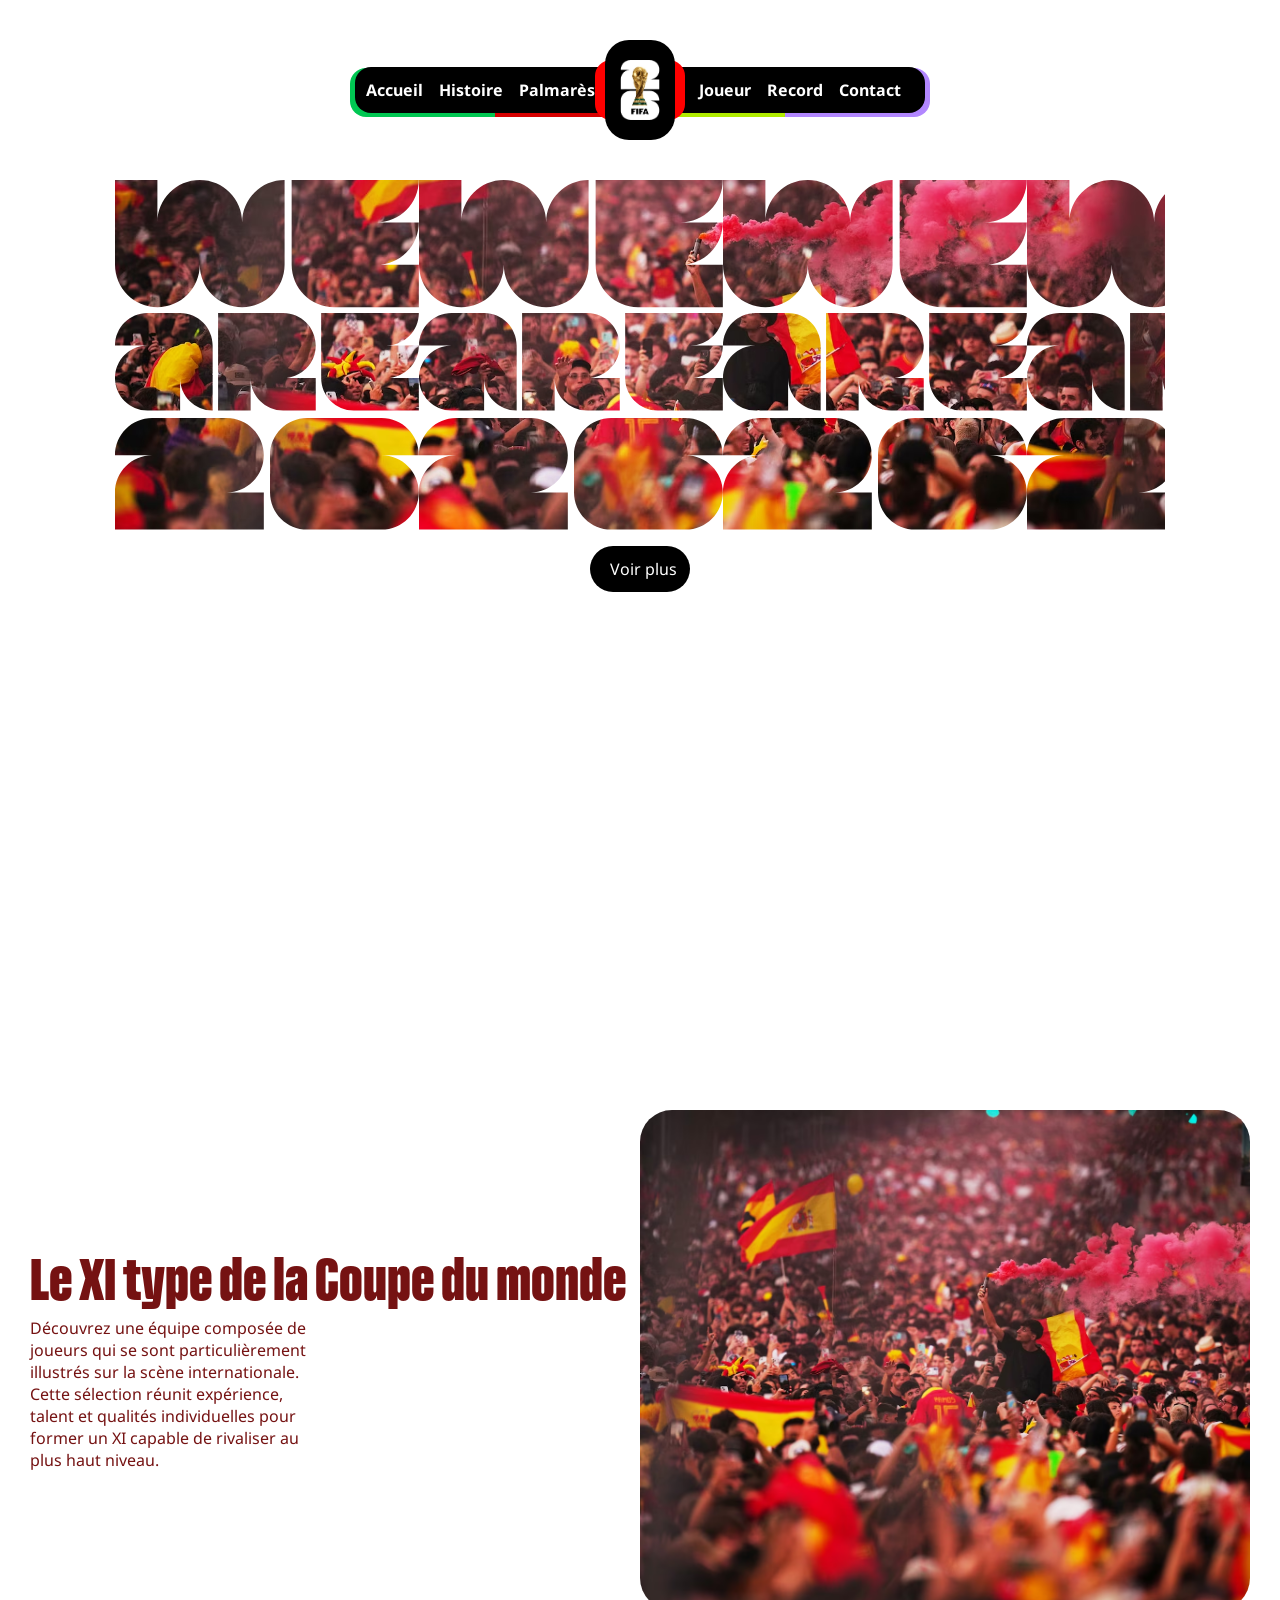
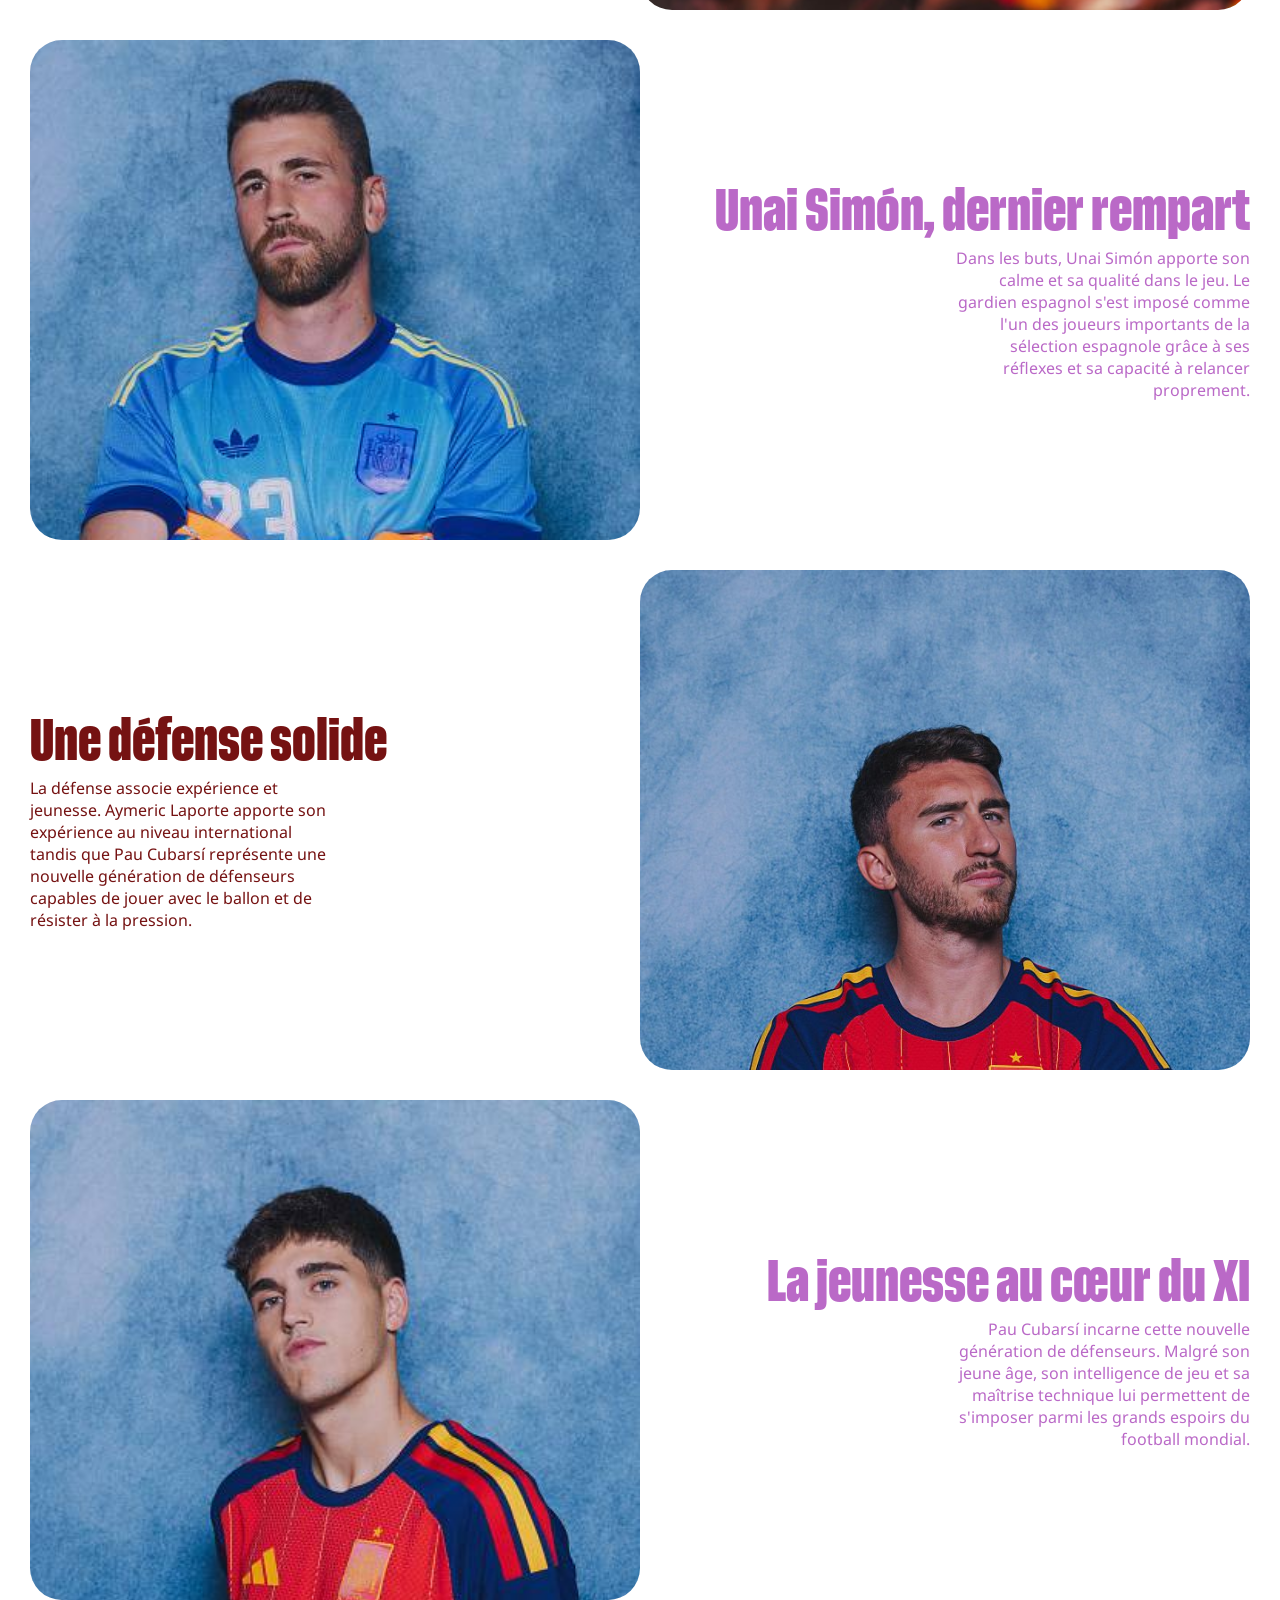
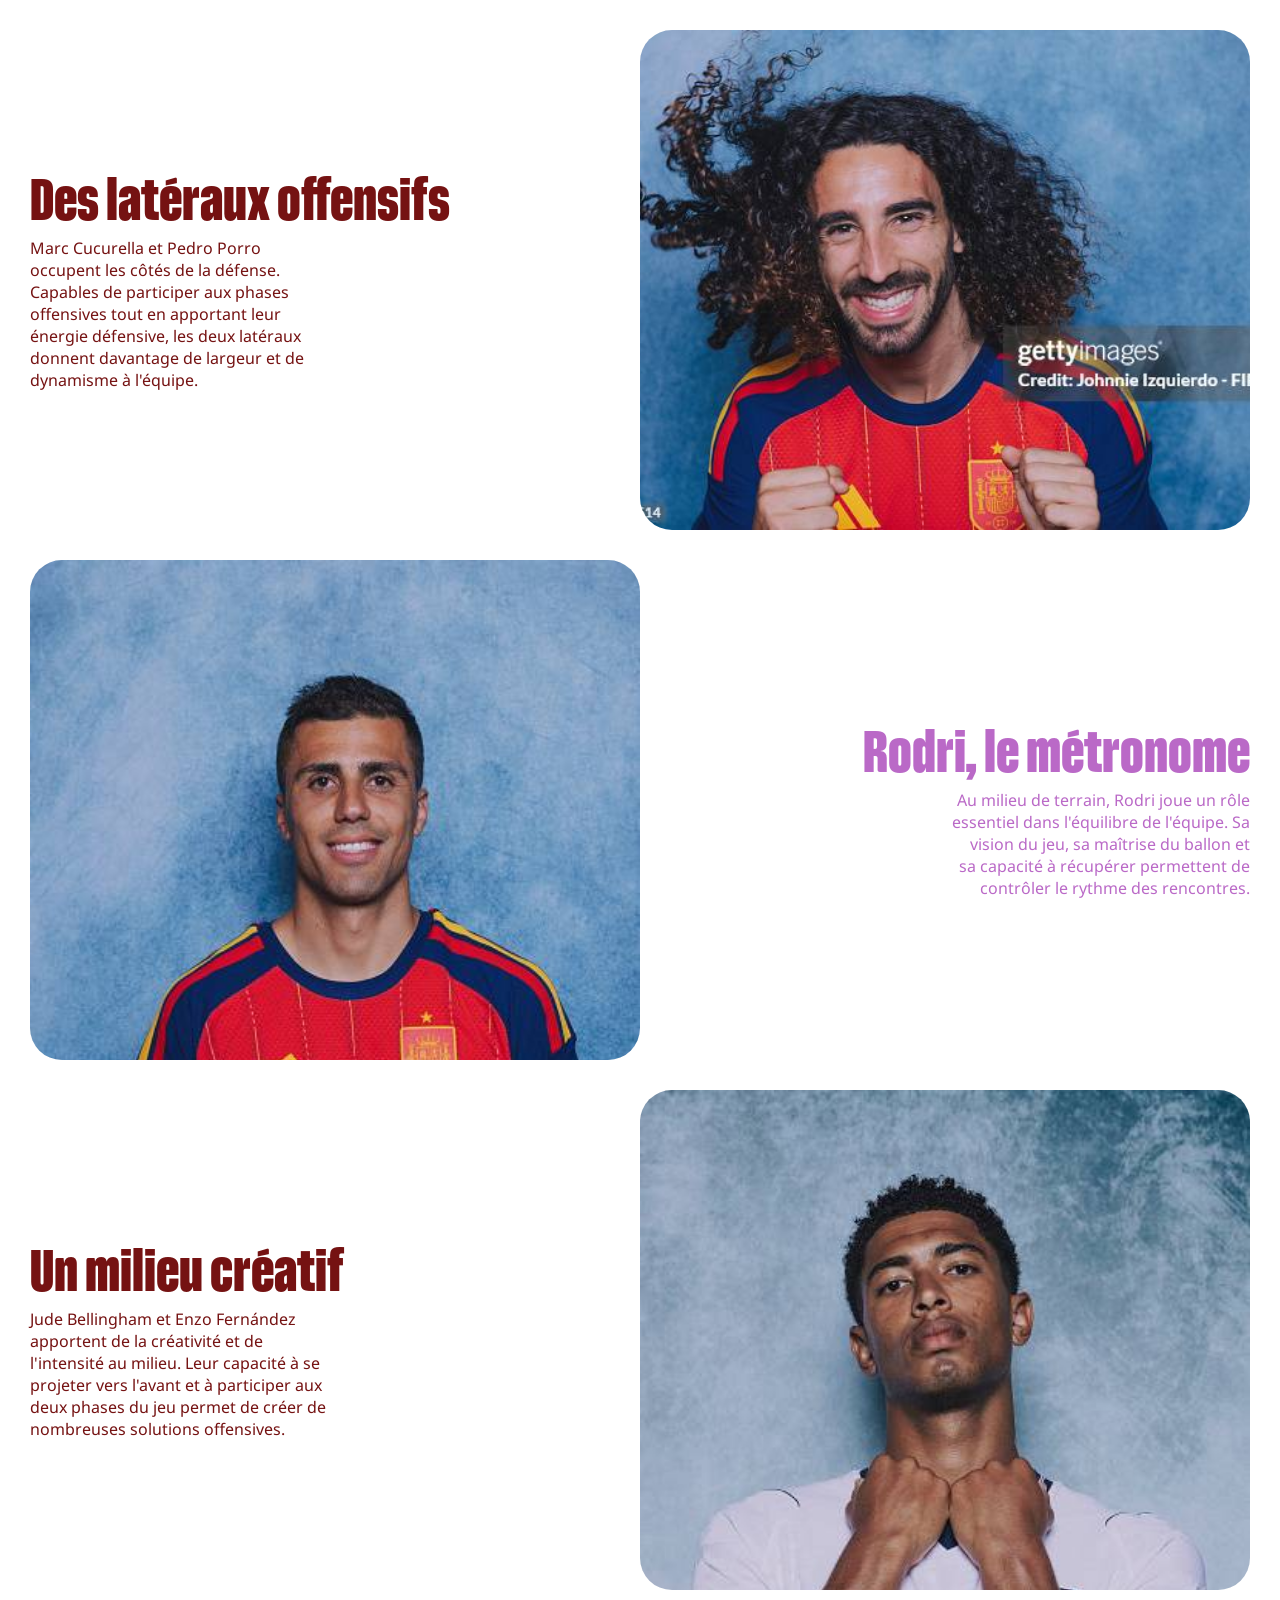
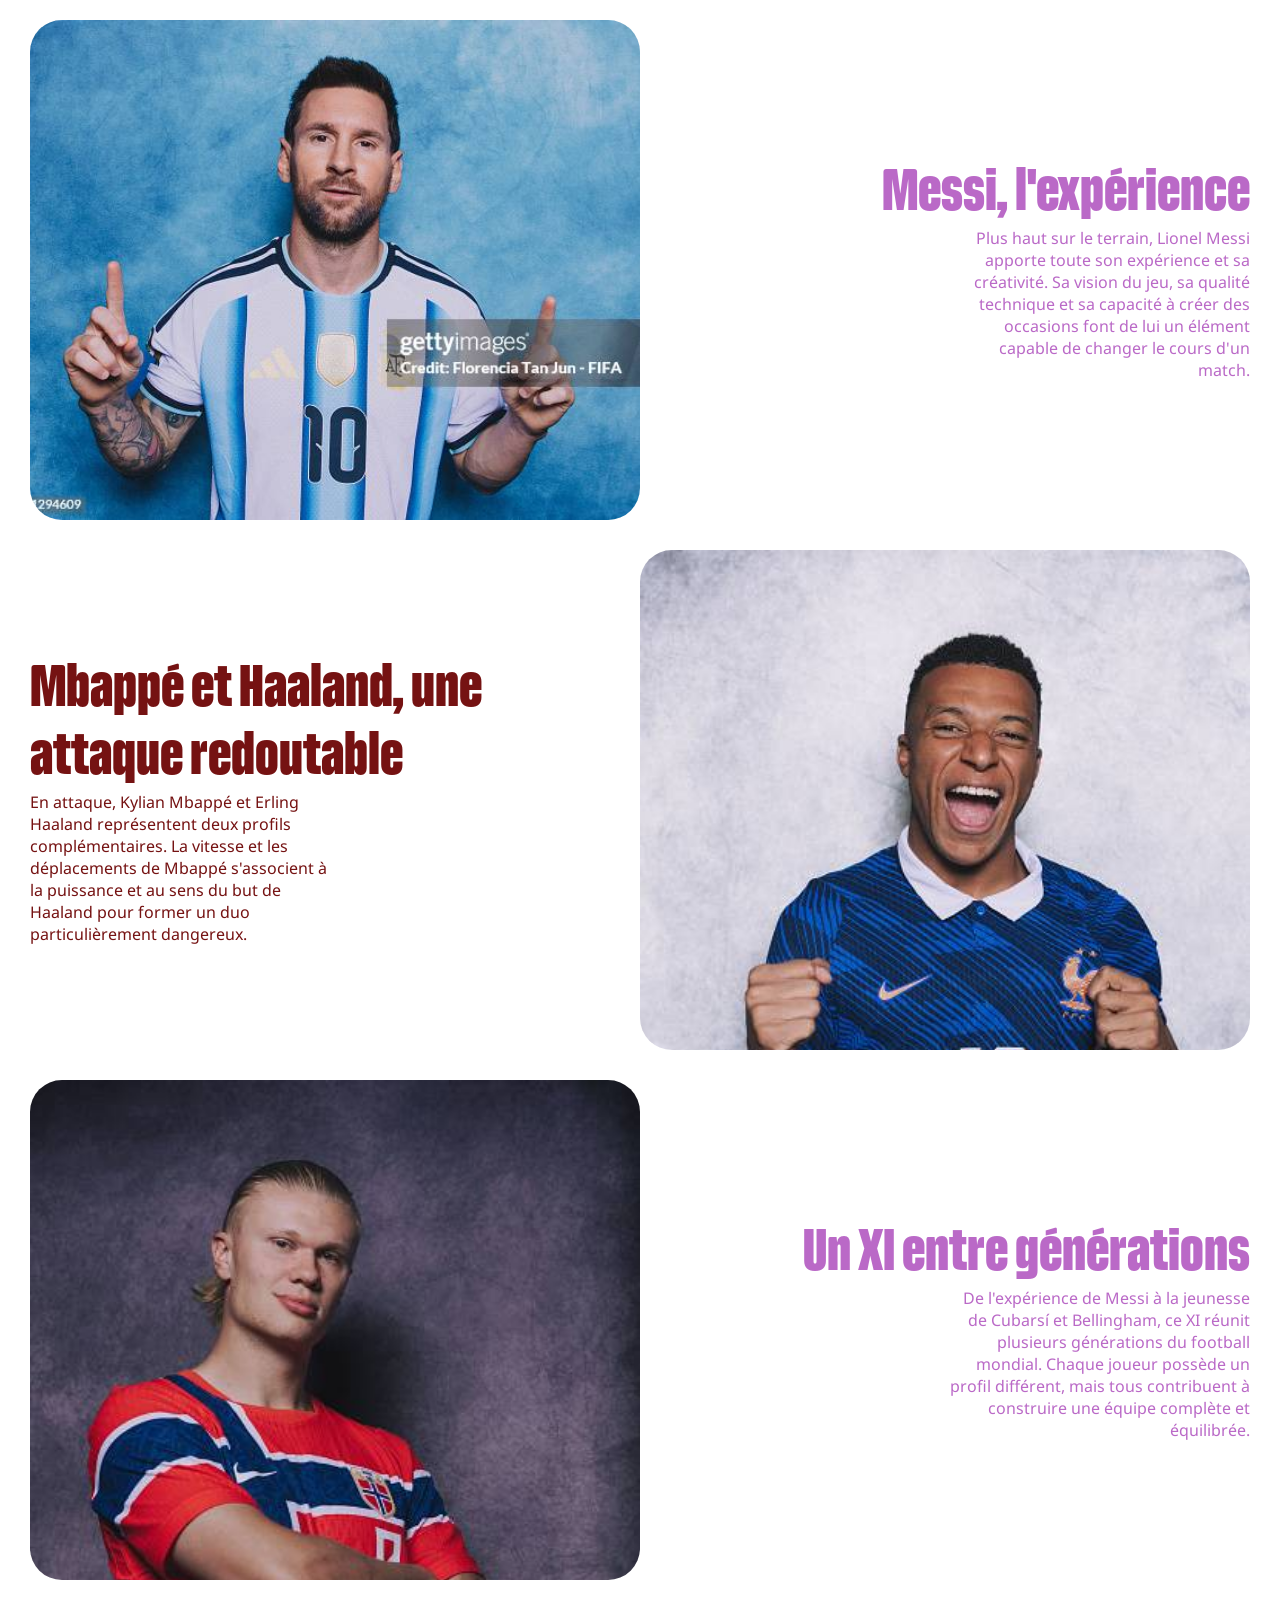
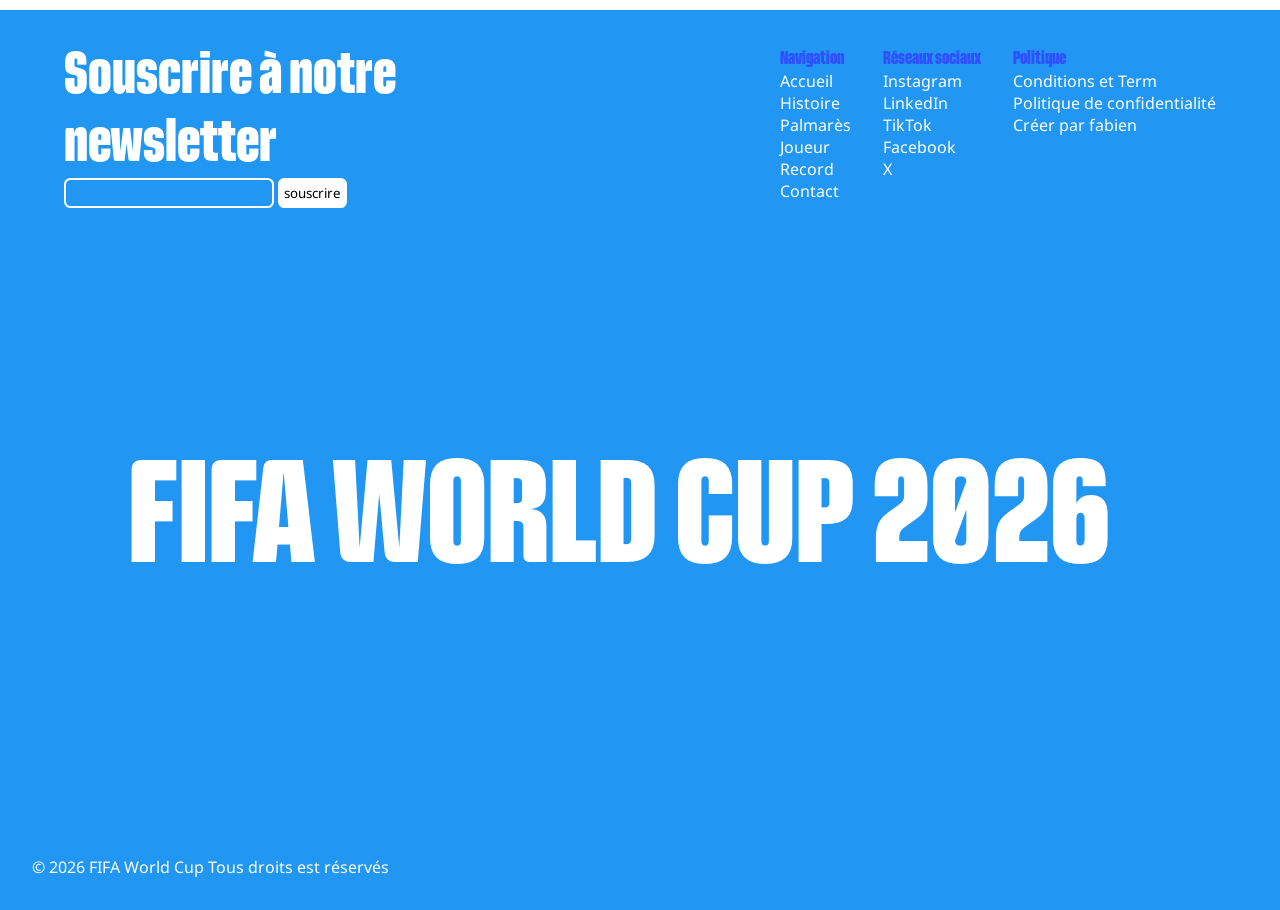
==== commit 11e6c047: "Udpate path for joueur.html" ====
--- a/joueur.html
+++ b/joueur.html
@@ -7,11 +7,11 @@
     <link rel="stylesheet" href="style.css" />
     <link
       rel="preload"
-      href="/Fifa_web/public/font/FWC26.otf"
+      href="/public/font/FWC26.otf"
       as="font"
       type="font/otf"
     />
-    <link rel="icon" href="/Fifa_web/public/img/FIFA-World-Cup-Logo-2026.png">
+    <link rel="icon" href="/public/img/FIFA-World-Cup-Logo-2026.png">
   </head>
   <body>
     <header>
@@ -23,17 +23,17 @@
           <div class="line_h blue"></div>
         </div>
         <ul class="nav_link gauche">
-          <li><a href="/Fifa_web/index.html">Accueil</a></li>
-          <li><a href="/Fifa_web/index.html#histoire">Histoire</a></li>
-          <li><a href="/Fifa_web/index.html#palmares">Palmarès</a></li>
+          <li><a href="/index.html">Accueil</a></li>
+          <li><a href="/index.html#histoire">Histoire</a></li>
+          <li><a href="/index.html#palmares">Palmarès</a></li>
         </ul>
         <div class="logo">
-          <img src="/Fifa_web/public/img/logo_fifa_png.png" alt="logo fifa" />
+          <img src="/public/img/logo_fifa_png.png" alt="logo fifa" />
         </div>
         <ul class="nav_link droite">
           <li><a href="#joueur">Joueur</a></li>
-          <li><a href="/Fifa_web/index.html#record">Record</a></li>
-          <li><a href="/Fifa_web/index.html#contact">Contact</a></li>
+          <li><a href="/index.html#record">Record</a></li>
+          <li><a href="/index.html#contact">Contact</a></li>
         </ul>
       </div>
     </header>
@@ -41,7 +41,7 @@
             <section class="hero_banner">
         <div class="hero">
           <div class="image">
-            <img src="/Fifa_web/public/img/hero.avif" alt="" />
+            <img src="/public/img/hero.avif" alt="" />
           </div>
 
           <a href="#joueur">Voir plus</a>
@@ -60,13 +60,13 @@
       </p>
     </div>
     <div class="img_link_hist">
-      <img src="/Fifa_web/public/img/hero.avif" alt="Équipe de football" />
-    </div>
-  </div>
-
-  <div class="deuxieme_histoire">
-    <div class="img_link_hist">
-      <img src="/Fifa_web/public/img/simon.jpg" alt="Unai Simón" />
+      <img src="/public/img/hero.avif" alt="Équipe de football" />
+    </div>
+  </div>
+
+  <div class="deuxieme_histoire">
+    <div class="img_link_hist">
+      <img src="/public/img/simon.jpg" alt="Unai Simón" />
     </div>
     <div class="description_hist">
       <h2>Unai Simón, dernier rempart</h2>
@@ -90,13 +90,13 @@
       </p>
     </div>
     <div class="img_link_hist">
-      <img src="/Fifa_web/public/img/laporte.jpg" alt="Aymeric Laporte" />
-    </div>
-  </div>
-
-  <div class="deuxieme_histoire">
-    <div class="img_link_hist">
-      <img src="/Fifa_web/public/img/cubarsi.jpg" alt="Pau Cubarsí" />
+      <img src="/public/img/laporte.jpg" alt="Aymeric Laporte" />
+    </div>
+  </div>
+
+  <div class="deuxieme_histoire">
+    <div class="img_link_hist">
+      <img src="/public/img/cubarsi.jpg" alt="Pau Cubarsí" />
     </div>
     <div class="description_hist">
       <h2>La jeunesse au cœur du XI</h2>
@@ -119,13 +119,13 @@
       </p>
     </div>
     <div class="img_link_hist">
-      <img src="/Fifa_web/public/img/cucurella.jpg" alt="Marc Cucurella" />
-    </div>
-  </div>
-
-  <div class="deuxieme_histoire">
-    <div class="img_link_hist">
-      <img src="/Fifa_web/public/img/rodri.jpg" alt="Rodri" />
+      <img src="/public/img/cucurella.jpg" alt="Marc Cucurella" />
+    </div>
+  </div>
+
+  <div class="deuxieme_histoire">
+    <div class="img_link_hist">
+      <img src="/public/img/rodri.jpg" alt="Rodri" />
     </div>
     <div class="description_hist">
       <h2>Rodri, le métronome</h2>
@@ -148,13 +148,13 @@
       </p>
     </div>
     <div class="img_link_hist">
-      <img src="/Fifa_web/public/img/bellingham.jpg" alt="Jude Bellingham" />
-    </div>
-  </div>
-
-  <div class="deuxieme_histoire">
-    <div class="img_link_hist">
-      <img src="/Fifa_web/public/img/messi.jpg" alt="Lionel Messi" />
+      <img src="/public/img/bellingham.jpg" alt="Jude Bellingham" />
+    </div>
+  </div>
+
+  <div class="deuxieme_histoire">
+    <div class="img_link_hist">
+      <img src="/public/img/messi.jpg" alt="Lionel Messi" />
     </div>
     <div class="description_hist">
       <h2>Messi, l'expérience</h2>
@@ -178,13 +178,13 @@
       </p>
     </div>
     <div class="img_link_hist">
-      <img src="/Fifa_web/public/img/mbappe.jpg" alt="Kylian Mbappé" />
-    </div>
-  </div>
-
-  <div class="deuxieme_histoire">
-    <div class="img_link_hist">
-      <img src="/Fifa_web/public/img/haaland.jpg" alt="Erling Haaland" />
+      <img src="/public/img/mbappe.jpg" alt="Kylian Mbappé" />
+    </div>
+  </div>
+
+  <div class="deuxieme_histoire">
+    <div class="img_link_hist">
+      <img src="/public/img/haaland.jpg" alt="Erling Haaland" />
     </div>
     <div class="description_hist">
       <h2>Un XI entre générations</h2>
@@ -248,4 +248,4 @@
         &copy; 2026 FIFA World Cup Tous droits est réservés
       </p>
     </footer>
-  </body>+  </body>
--- a/style.css
+++ b/style.css
@@ -2,7 +2,7 @@
 @import url("https://fonts.googleapis.com/css2?family=Noto+Sans:ital,wght@0,100..900;1,100..900&display=swap");
 @font-face {
   font-family: "FWC26";
-  src: url("/Fifa_web/public/font/FWC26.otf") format("opentype");
+  src: url("/public/font/FWC26.otf") format("opentype");
   font-weight: 700;
   font-style: normal;
   font-display: swap;
@@ -183,7 +183,7 @@
   width: 100%;
 }
 .image img {
-  mask-image: url(/Fifa_web/public/We_Are_26.svg);
+  mask-image: url(/public/We_Are_26.svg);
   height: 350px;
   width: 82%;
   mask-position: left;
@@ -216,7 +216,7 @@
 /*Création d'une section de sépération via une image d'arrière plan*/
 
 .banderole {
-  background: url(/Fifa_web/public/img/histoire.jpg) center center / cover fixed;
+  background: url(/public/img/histoire.jpg) center center / cover fixed;
   height: 50vh;
 }
 
@@ -447,7 +447,7 @@
   justify-content: center;
   flex-direction: column;
   gap: 1rem;
-  background: url(/Fifa_web/public/img/histoire.jpg) center center / cover;
+  background: url(/public/img/histoire.jpg) center center / cover;
 }
 .team_type {
   width: 100%;
@@ -617,7 +617,7 @@
 .c1 .card .verso,
 .c5 .card .verso,
 .c6 .card .verso {
-  background: url(/Fifa_web/public/img/france.jpg) center center / cover;
+  background: url(/public/img/france.jpg) center center / cover;
 }
 .card .verso {
   border-radius: 2rem;
@@ -649,13 +649,13 @@
 }
 .c2 .card .verso,
 .c7 .card .verso {
-  background: url("/Fifa_web/public/img/argentine.webp") center center / cover;
+  background: url("/public/img/argentine.webp") center center / cover;
 }
 .c3 .card .verso {
-  background: url("/Fifa_web/public/img/portugal.webp") center center / cover;
+  background: url("/public/img/portugal.webp") center center / cover;
 }
 .c4 .card .verso {
-  background: url("/Fifa_web/public/img/espagne.jpg") center center / cover;
+  background: url("/public/img/espagne.jpg") center center / cover;
 }
 .c3 {
   grid-column-start: 4;
@@ -671,7 +671,7 @@
 
 .contact {
   padding: 2rem;
-  background: url("/Fifa_web/public/img/contact_bg.avif") center center / cover;
+  background: url("/public/img/contact_bg.avif") center center / cover;
 }
 .contact h2 {
   font-size: 100px;
@@ -1028,4 +1028,4 @@
 /*Fichier joueur.html */
 .Description_section_joueur{
     height: 100%;
-}+}
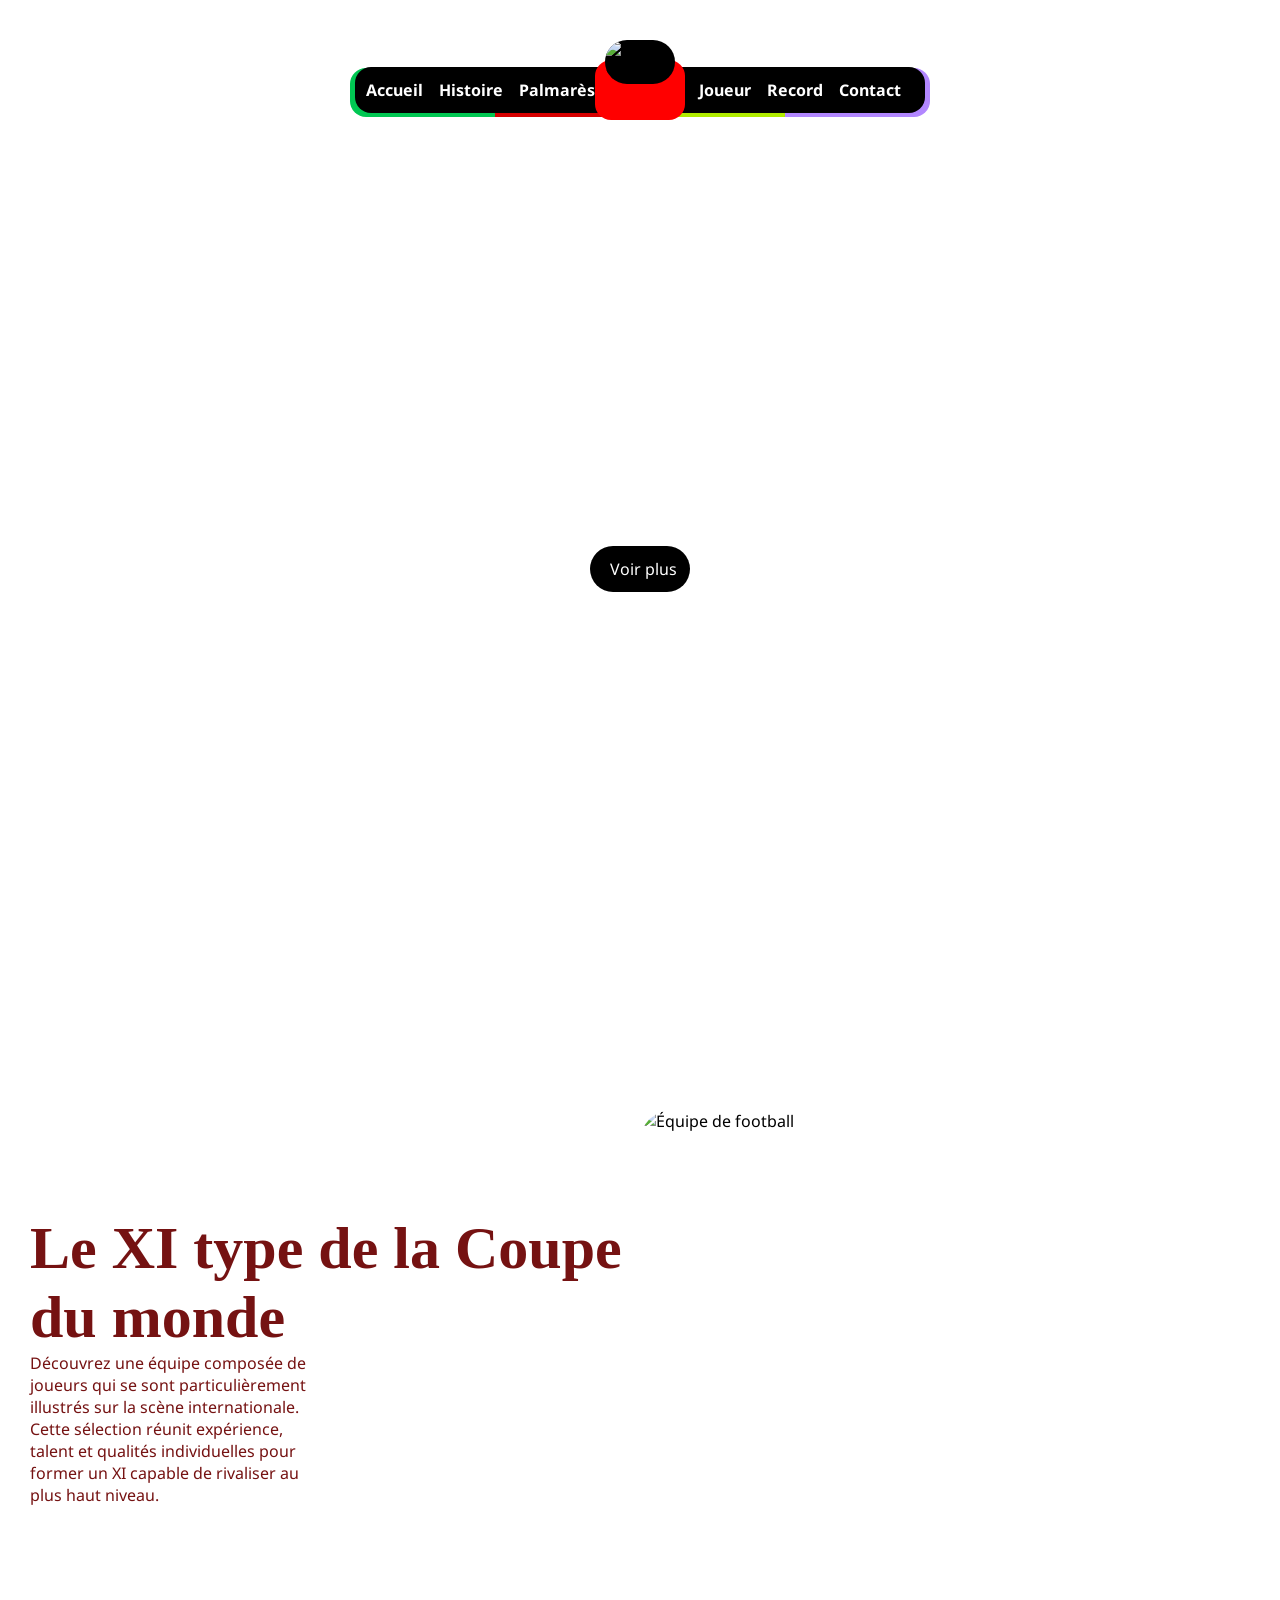
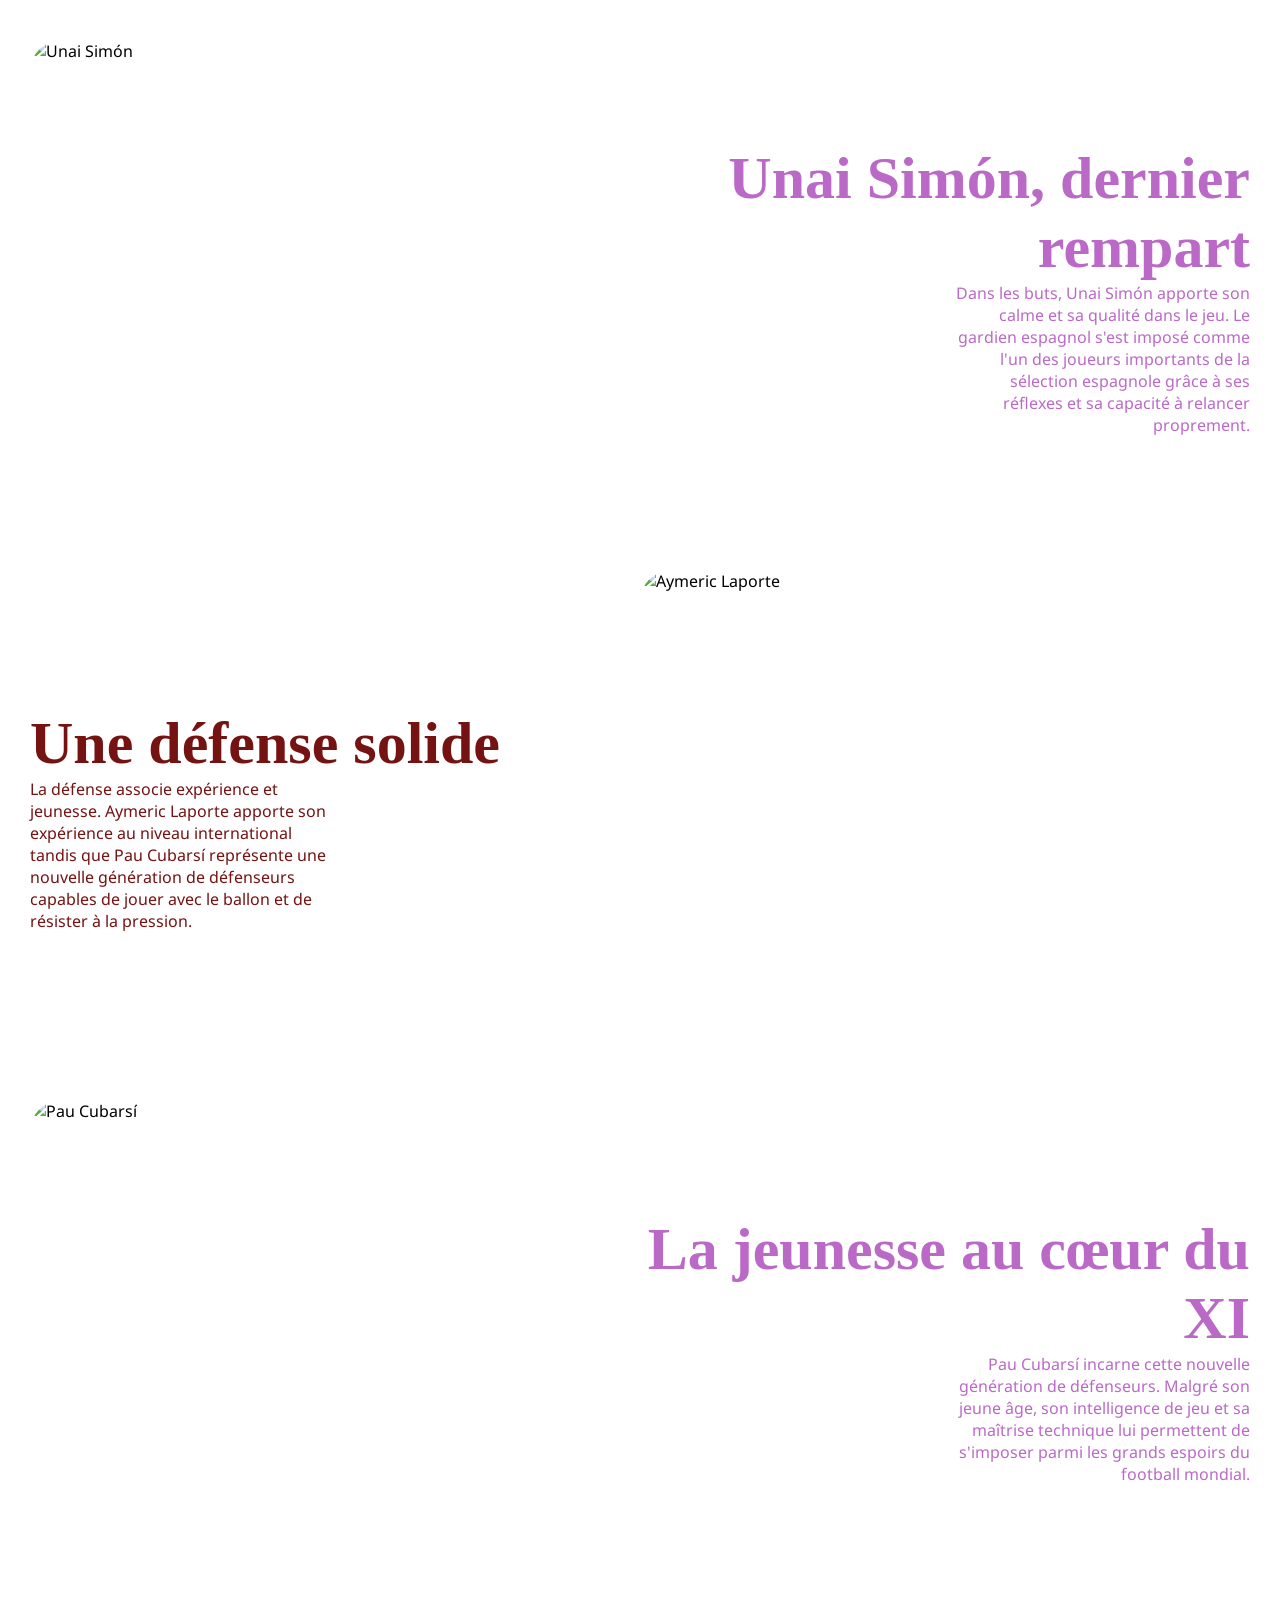
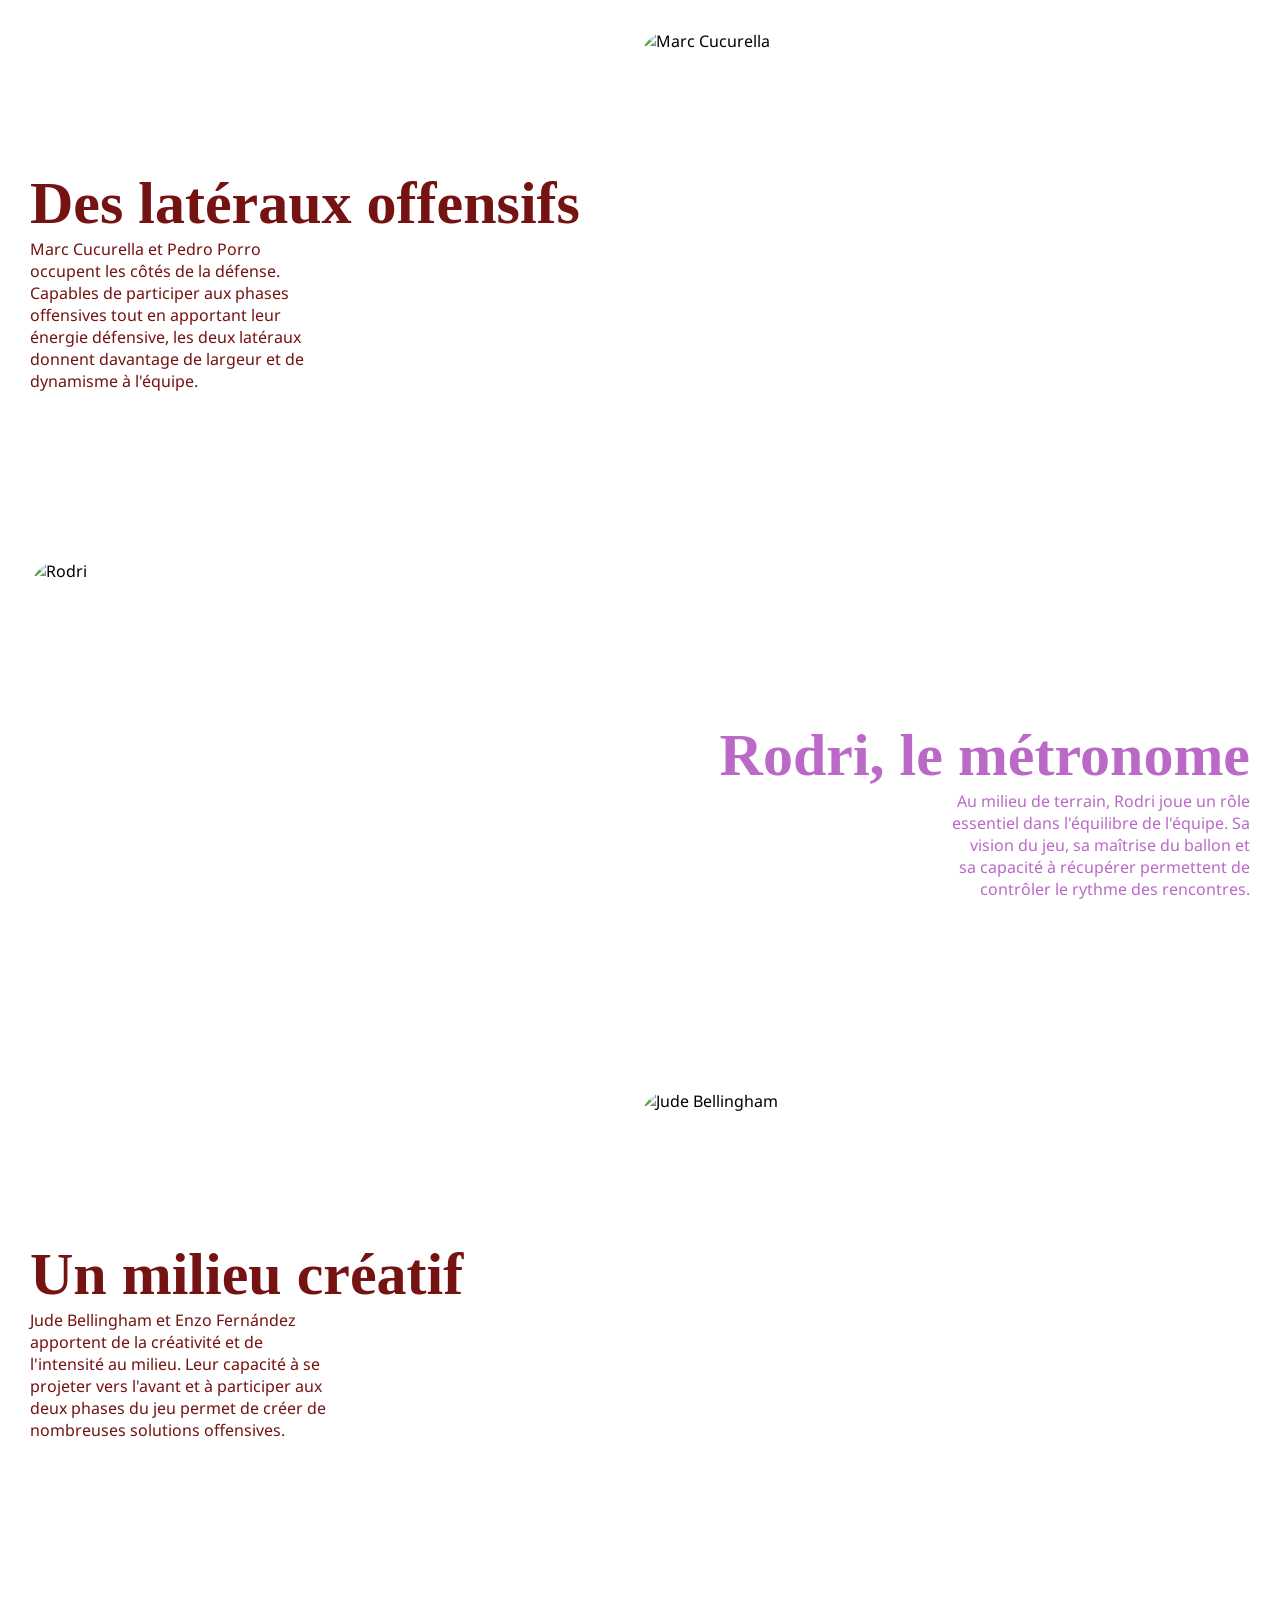
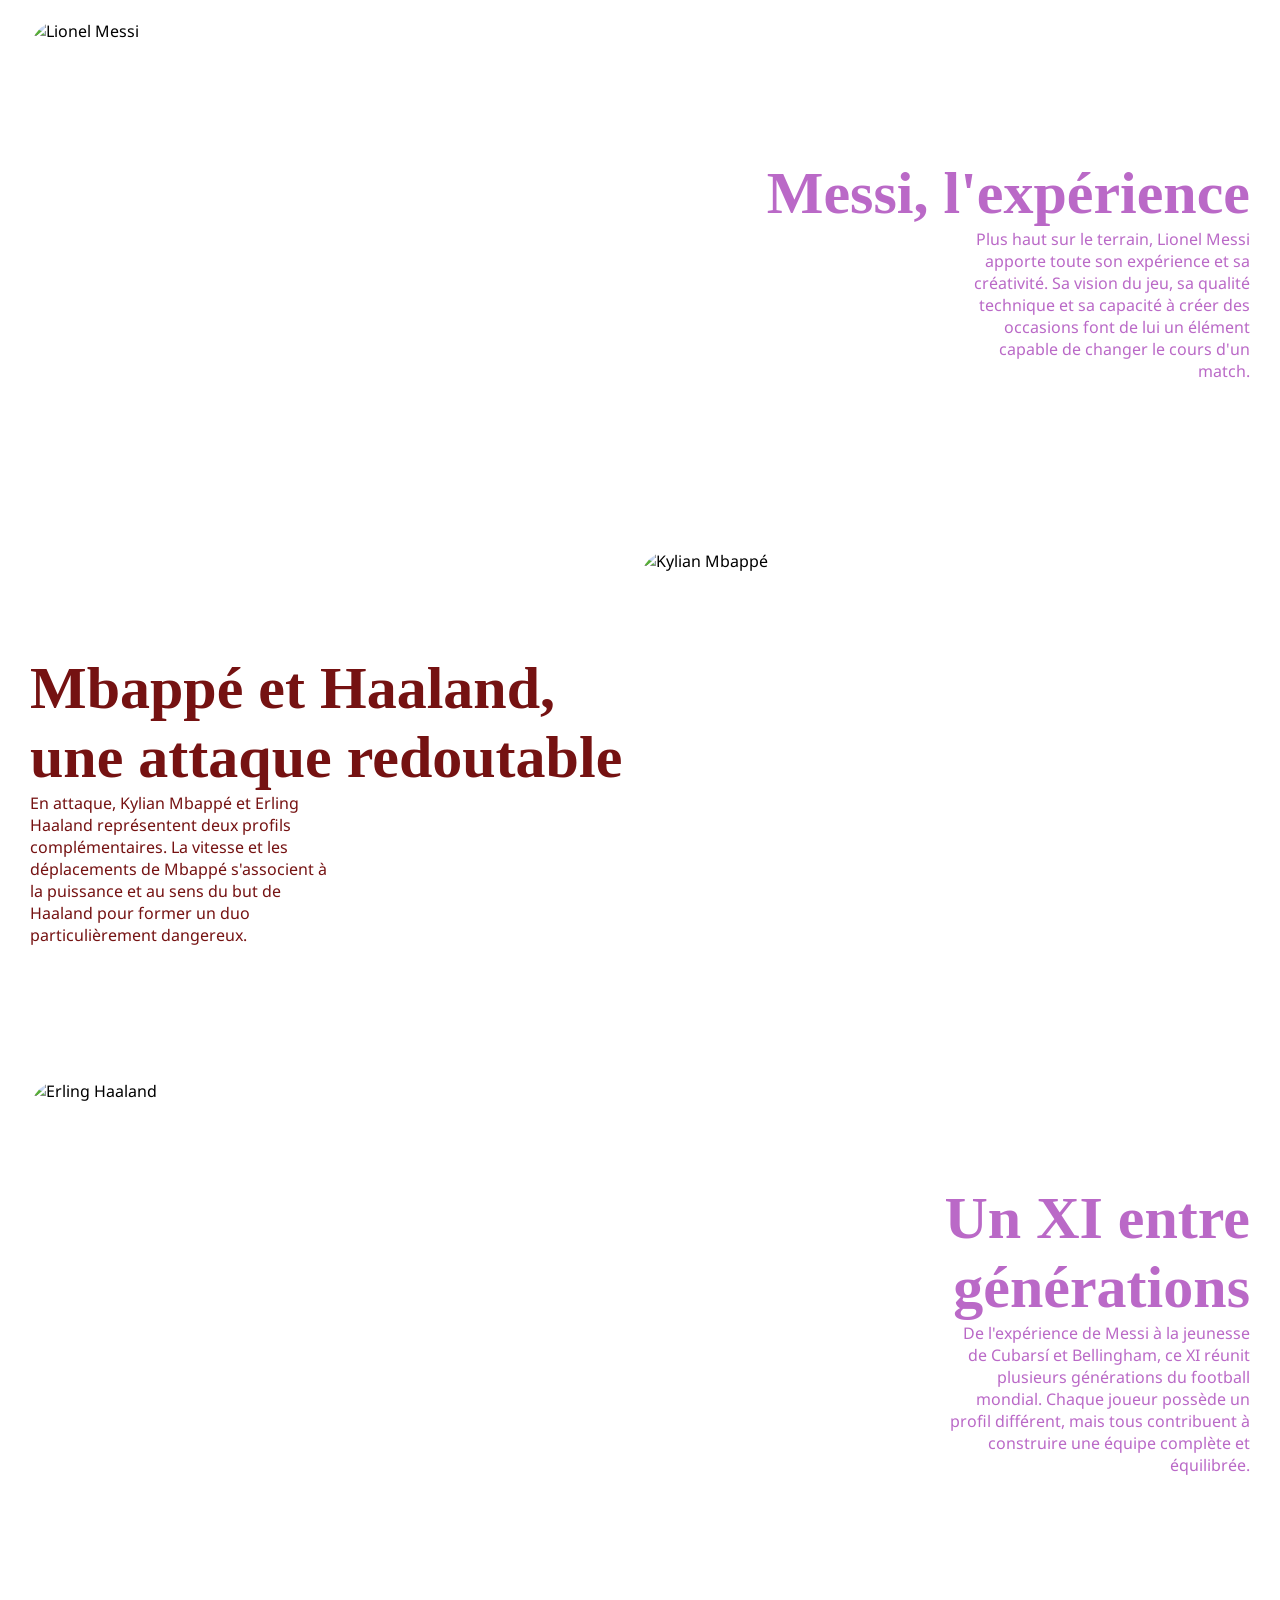
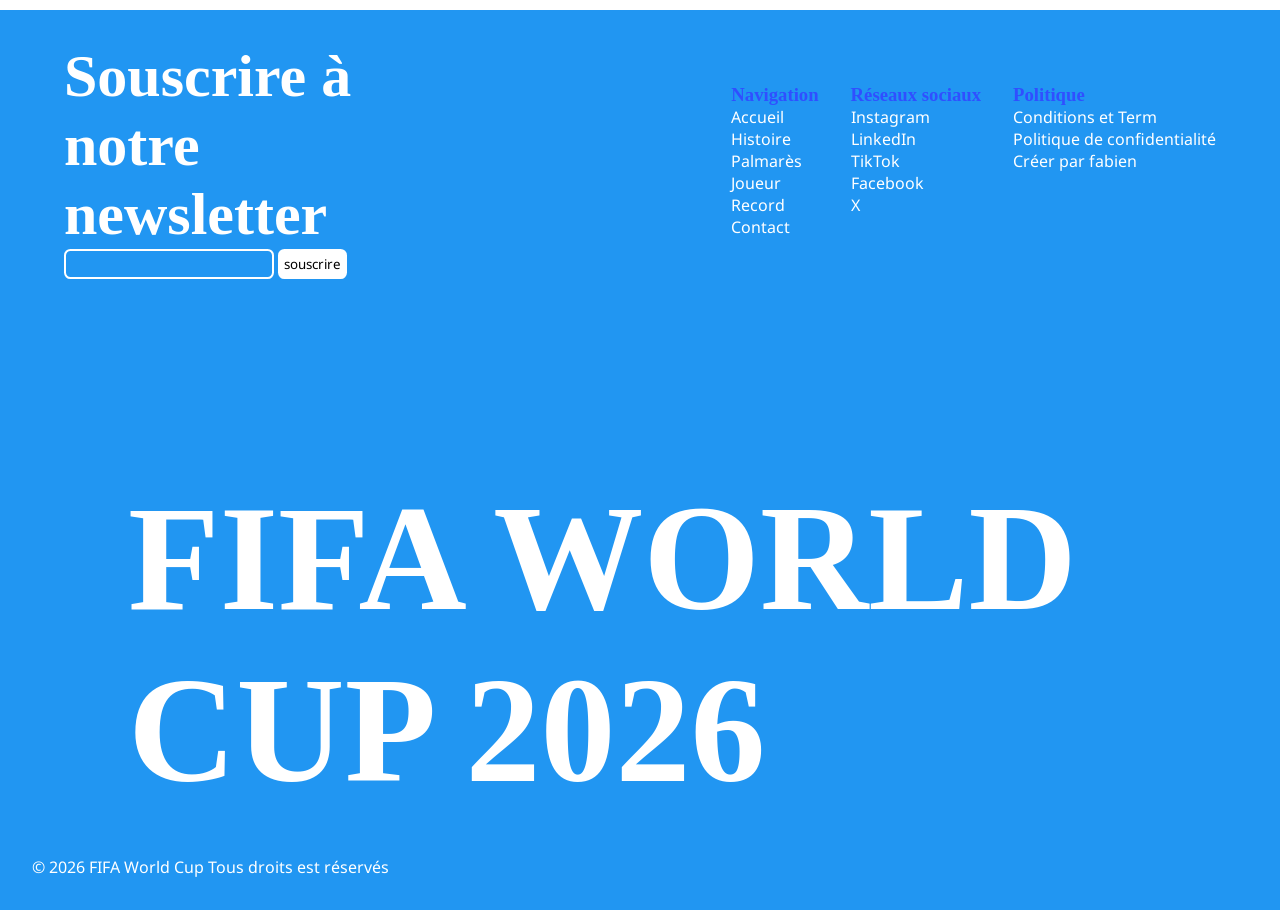
==== commit c940ac48: "add file paths in joueur.html" ====
--- a/joueur.html
+++ b/joueur.html
@@ -7,11 +7,11 @@
     <link rel="stylesheet" href="style.css" />
     <link
       rel="preload"
-      href="/public/font/FWC26.otf"
+      href="/projet-site-web-iim/public/font/FWC26.otf"
       as="font"
       type="font/otf"
     />
-    <link rel="icon" href="/public/img/FIFA-World-Cup-Logo-2026.png">
+    <link rel="icon" href="/projet-site-web-iim/public/img/FIFA-World-Cup-Logo-2026.png">
   </head>
   <body>
     <header>
@@ -28,7 +28,7 @@
           <li><a href="/index.html#palmares">Palmarès</a></li>
         </ul>
         <div class="logo">
-          <img src="/public/img/logo_fifa_png.png" alt="logo fifa" />
+          <img src="/projet-site-web-iim/public/img/logo_fifa_png.png" alt="logo fifa" />
         </div>
         <ul class="nav_link droite">
           <li><a href="#joueur">Joueur</a></li>
@@ -41,7 +41,7 @@
             <section class="hero_banner">
         <div class="hero">
           <div class="image">
-            <img src="/public/img/hero.avif" alt="" />
+            <img src="/projet-site-web-iim/public/img/hero.avif" alt="" />
           </div>
 
           <a href="#joueur">Voir plus</a>
@@ -60,13 +60,13 @@
       </p>
     </div>
     <div class="img_link_hist">
-      <img src="/public/img/hero.avif" alt="Équipe de football" />
-    </div>
-  </div>
-
-  <div class="deuxieme_histoire">
-    <div class="img_link_hist">
-      <img src="/public/img/simon.jpg" alt="Unai Simón" />
+      <img src="/projet-site-web-iim/public/img/hero.avif" alt="Équipe de football" />
+    </div>
+  </div>
+
+  <div class="deuxieme_histoire">
+    <div class="img_link_hist">
+      <img src="/projet-site-web-iim/public/img/simon.jpg" alt="Unai Simón" />
     </div>
     <div class="description_hist">
       <h2>Unai Simón, dernier rempart</h2>
@@ -90,13 +90,13 @@
       </p>
     </div>
     <div class="img_link_hist">
-      <img src="/public/img/laporte.jpg" alt="Aymeric Laporte" />
-    </div>
-  </div>
-
-  <div class="deuxieme_histoire">
-    <div class="img_link_hist">
-      <img src="/public/img/cubarsi.jpg" alt="Pau Cubarsí" />
+      <img src="/projet-site-web-iim/public/img/laporte.jpg" alt="Aymeric Laporte" />
+    </div>
+  </div>
+
+  <div class="deuxieme_histoire">
+    <div class="img_link_hist">
+      <img src="/projet-site-web-iim/public/img/cubarsi.jpg" alt="Pau Cubarsí" />
     </div>
     <div class="description_hist">
       <h2>La jeunesse au cœur du XI</h2>
@@ -119,13 +119,13 @@
       </p>
     </div>
     <div class="img_link_hist">
-      <img src="/public/img/cucurella.jpg" alt="Marc Cucurella" />
-    </div>
-  </div>
-
-  <div class="deuxieme_histoire">
-    <div class="img_link_hist">
-      <img src="/public/img/rodri.jpg" alt="Rodri" />
+      <img src="/projet-site-web-iim/public/img/cucurella.jpg" alt="Marc Cucurella" />
+    </div>
+  </div>
+
+  <div class="deuxieme_histoire">
+    <div class="img_link_hist">
+      <img src="/projet-site-web-iim/public/img/rodri.jpg" alt="Rodri" />
     </div>
     <div class="description_hist">
       <h2>Rodri, le métronome</h2>
@@ -148,13 +148,13 @@
       </p>
     </div>
     <div class="img_link_hist">
-      <img src="/public/img/bellingham.jpg" alt="Jude Bellingham" />
-    </div>
-  </div>
-
-  <div class="deuxieme_histoire">
-    <div class="img_link_hist">
-      <img src="/public/img/messi.jpg" alt="Lionel Messi" />
+      <img src="/projet-site-web-iim/public/img/bellingham.jpg" alt="Jude Bellingham" />
+    </div>
+  </div>
+
+  <div class="deuxieme_histoire">
+    <div class="img_link_hist">
+      <img src="/projet-site-web-iim/public/img/messi.jpg" alt="Lionel Messi" />
     </div>
     <div class="description_hist">
       <h2>Messi, l'expérience</h2>
@@ -178,13 +178,13 @@
       </p>
     </div>
     <div class="img_link_hist">
-      <img src="/public/img/mbappe.jpg" alt="Kylian Mbappé" />
-    </div>
-  </div>
-
-  <div class="deuxieme_histoire">
-    <div class="img_link_hist">
-      <img src="/public/img/haaland.jpg" alt="Erling Haaland" />
+      <img src="/projet-site-web-iim/public/img/mbappe.jpg" alt="Kylian Mbappé" />
+    </div>
+  </div>
+
+  <div class="deuxieme_histoire">
+    <div class="img_link_hist">
+      <img src="/projet-site-web-iim/public/img/haaland.jpg" alt="Erling Haaland" />
     </div>
     <div class="description_hist">
       <h2>Un XI entre générations</h2>
--- a/style.css
+++ b/style.css
@@ -2,7 +2,7 @@
 @import url("https://fonts.googleapis.com/css2?family=Noto+Sans:ital,wght@0,100..900;1,100..900&display=swap");
 @font-face {
   font-family: "FWC26";
-  src: url("/public/font/FWC26.otf") format("opentype");
+  src: url("/projet-site-web-iim/public/font/FWC26.otf") format("opentype");
   font-weight: 700;
   font-style: normal;
   font-display: swap;
@@ -183,7 +183,7 @@
   width: 100%;
 }
 .image img {
-  mask-image: url(/public/We_Are_26.svg);
+  mask-image: url(/projet-site-web-iim/public/We_Are_26.svg);
   height: 350px;
   width: 82%;
   mask-position: left;
@@ -216,7 +216,7 @@
 /*Création d'une section de sépération via une image d'arrière plan*/
 
 .banderole {
-  background: url(/public/img/histoire.jpg) center center / cover fixed;
+  background: url(/projet-site-web-iim/public/img/histoire.jpg) center center / cover fixed;
   height: 50vh;
 }
 
@@ -447,7 +447,7 @@
   justify-content: center;
   flex-direction: column;
   gap: 1rem;
-  background: url(/public/img/histoire.jpg) center center / cover;
+  background: url(/projet-site-web-iim/public/img/histoire.jpg) center center / cover;
 }
 .team_type {
   width: 100%;
@@ -617,7 +617,7 @@
 .c1 .card .verso,
 .c5 .card .verso,
 .c6 .card .verso {
-  background: url(/public/img/france.jpg) center center / cover;
+  background: url(/projet-site-web-iim/public/img/france.jpg) center center / cover;
 }
 .card .verso {
   border-radius: 2rem;
@@ -649,13 +649,13 @@
 }
 .c2 .card .verso,
 .c7 .card .verso {
-  background: url("/public/img/argentine.webp") center center / cover;
+  background: url("/projet-site-web-iim/public/img/argentine.webp") center center / cover;
 }
 .c3 .card .verso {
-  background: url("/public/img/portugal.webp") center center / cover;
+  background: url("/projet-site-web-iim/public/img/portugal.webp") center center / cover;
 }
 .c4 .card .verso {
-  background: url("/public/img/espagne.jpg") center center / cover;
+  background: url("/projet-site-web-iim/public/img/espagne.jpg") center center / cover;
 }
 .c3 {
   grid-column-start: 4;
@@ -671,7 +671,7 @@
 
 .contact {
   padding: 2rem;
-  background: url("/public/img/contact_bg.avif") center center / cover;
+  background: url("/projet-site-web-iim/public/img/contact_bg.avif") center center / cover;
 }
 .contact h2 {
   font-size: 100px;
